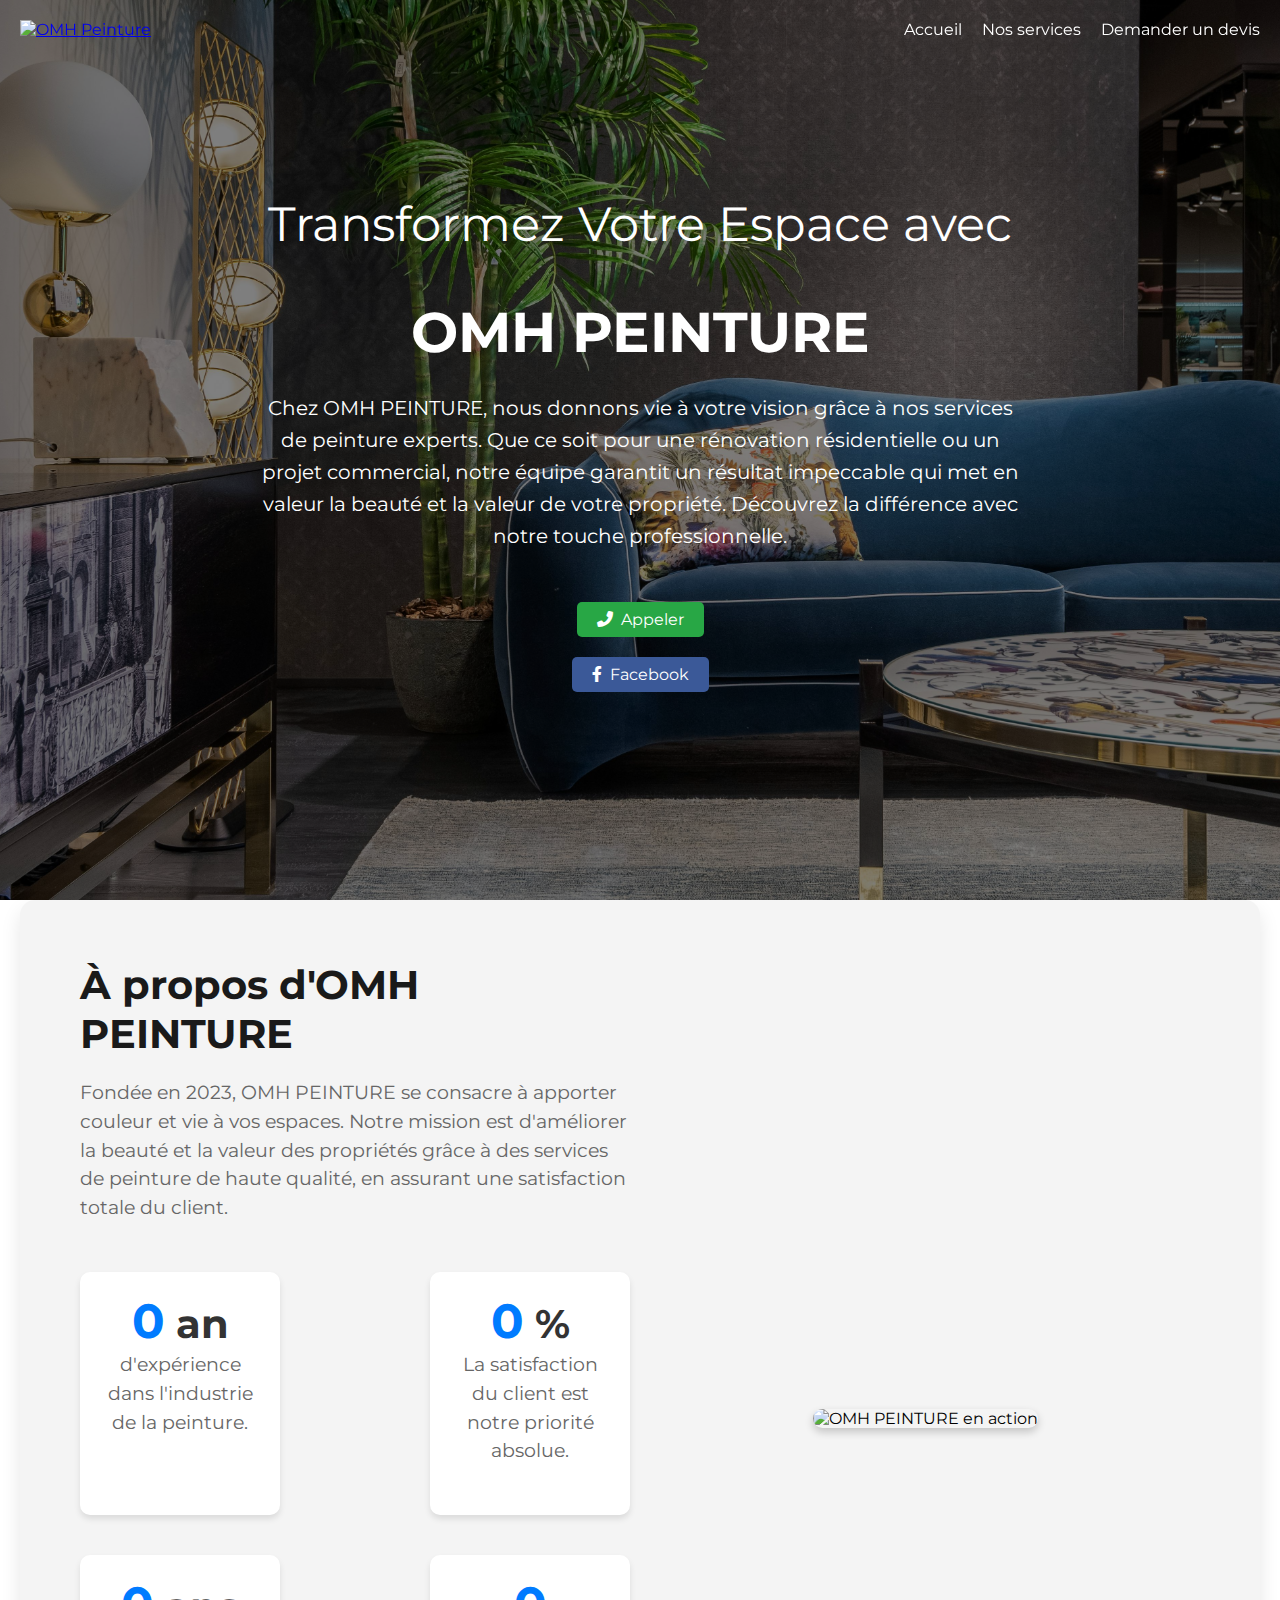
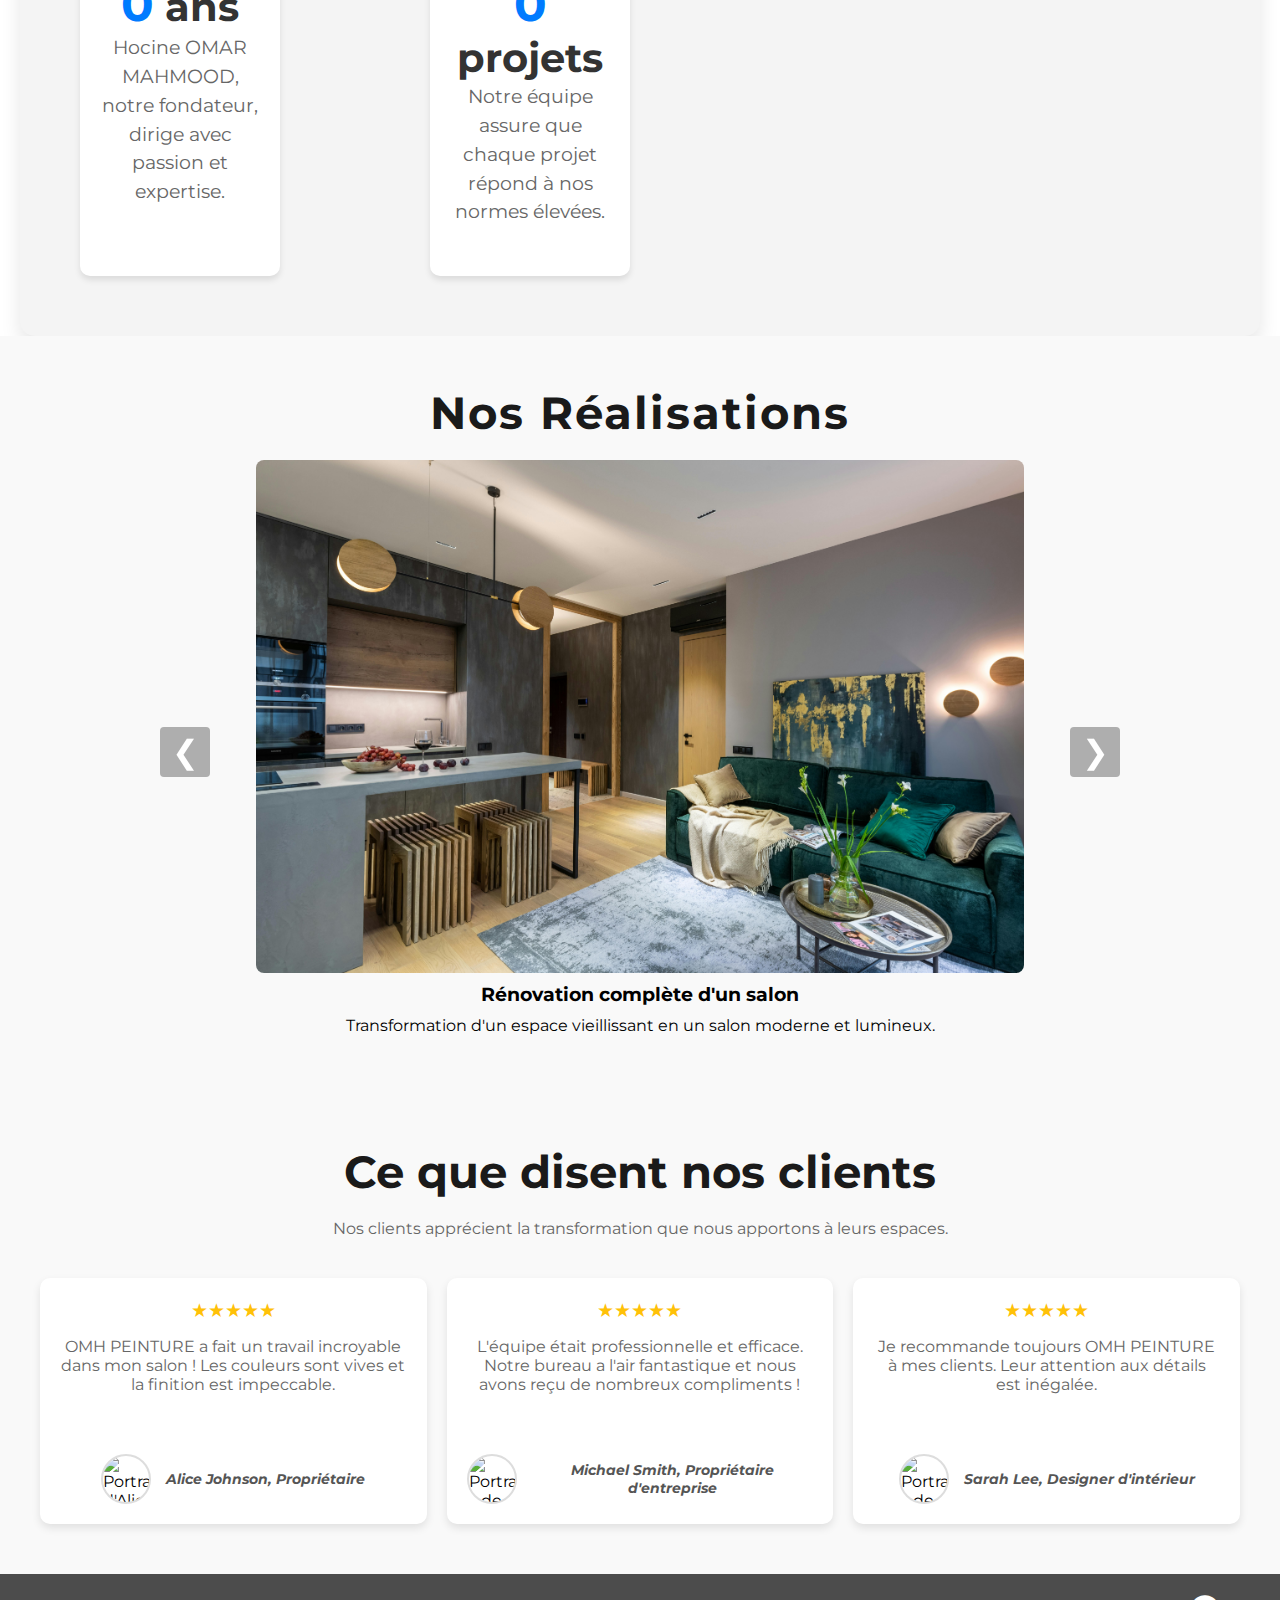
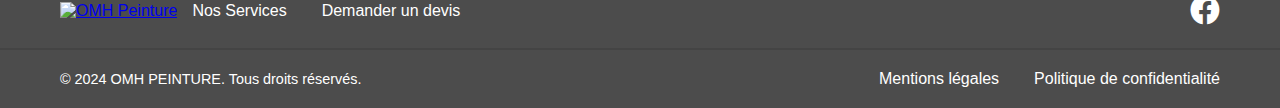
==== index.html @ d5813bab "Update index.html" ====
<!DOCTYPE html>
<html lang="fr">
<head>
    <meta charset="UTF-8">
    <meta name="viewport" content="width=device-width, initial-scale=1.0">
    <meta name="description" content="OMH Peinture - Experts en peinture intérieure et extérieure. Contactez-nous pour un devis gratuit.">
    <meta name="keywords" content="peinture, décoration, OMH Peinture, devis peinture, peinture intérieure, peinture extérieure">
    <meta name="author" content="OMH Peinture">
    <title>OMH Peinture - Accueil</title>
    <link href="https://fonts.googleapis.com/css2?family=Montserrat:wght@400;700&display=swap" rel="stylesheet">
    <link rel="stylesheet" href="style.css">
    <link rel="icon" type="image/png" href="logo VF.PNG">
    <link rel="stylesheet" href="https://cdnjs.cloudflare.com/ajax/libs/font-awesome/6.0.0-beta3/css/all.min.css">
</head>
<body class='home-page'>

    <!-- Section Header -->
    <header class="header" id="header">
        <div class="logo-container">
            <a href="index.html">
            <img src="https://10web-site.ai/400/wp-content/uploads/sites/412/2024/12/logo_Sf7UJTiC.webp" alt="OMH Peinture">
              </a>   
        </div>
        <nav>
            <ul>
                <li><a href="index.html">Accueil</a></li>
                <li><a href="services.html">Nos services</a></li>
                <li><a href="demander_devis.html">Demander un devis</a></li>
            </ul>
        </nav>
    </header>
    <!-- Section Hero -->
    <section class="hero-section">
        <div class="hero-content">
<h1 class="twbb-headline">
     <span class="twbb-headline-plain-text">Transformez Votre Espace avec</span><br>
    <span class="twbb-headline-dynamic-wrapper">
        <span class="twbb-headline-dynamic-text">OMH PEINTURE</span>
       
    </span>
     

    <p>Chez OMH PEINTURE, nous donnons vie à votre vision grâce à nos services de peinture experts. Que ce soit pour une rénovation résidentielle ou un projet commercial, notre équipe garantit un résultat impeccable qui met en valeur la beauté et la valeur de votre propriété. Découvrez la différence avec notre touche professionnelle.</p>
</h1>

        </div>
        <!-- Boutons sous le texte -->
<div class="button-container">
  <!-- Bouton appeler avec icône de téléphone -->
  <a href="tel:+330749185961" class="phone-button">
    <i class="fas fa-phone-alt"></i> Appeler
  </a>
  <!-- Bouton Facebook avec icône de Facebook -->
  <a href="https://www.facebook.com/profile.php?id=61570489666897&mibextid=wwXIfr&rdid=D9q2ks1zhqOsI61y&share_url=https%3A%2F%2Fwww.facebook.com%2Fshare%2F18Fu9QBEXQ%2F%3Fmibextid%3DwwXIfr" target="_blank" class="facebook-button">
    <i class="fab fa-facebook-f"></i> Facebook
  </a>
</div>

    </section>

<section class="about-us">
    <div class="about-content">
        <div class="text-and-stats">
            <h2>À propos d'OMH PEINTURE</h2>
            <p>
                Fondée en 2023, OMH PEINTURE se consacre à apporter couleur et vie à vos espaces.
                Notre mission est d'améliorer la beauté et la valeur des propriétés grâce à des services de peinture
                de haute qualité, en assurant une satisfaction totale du client.
            </p>

            <div class="stats-container">
                <div class="stat-item">
                    <div class="stat-number">
                        <span class="counter" data-target="1">0</span>
                        <span> an</span>
                    </div>
                    <p>d'expérience dans l'industrie de la peinture.</p>
                </div>
                <div class="stat-item">
                    <div class="stat-number">
                        <span class="counter" data-target="100">0</span>
                        <span>%</span>
                    </div>
                    <p>La satisfaction du client est notre priorité absolue.</p>
                </div>
                <div class="stat-item">
                    <div class="stat-number">
                        <span class="counter" data-target="40">0</span>
                        <span> ans</span>
                    </div>
                    <p>Hocine OMAR MAHMOOD, notre fondateur, dirige avec passion et expertise.</p>
                </div>
                <div class="stat-item">
                    <div class="stat-number">
                        <span class="counter" data-target="20">0</span>
                        <span> projets</span>
                    </div>
                    <p>Notre équipe assure que chaque projet répond à nos normes élevées.</p>
                </div>
            </div>
        </div>
        <div class="about-image">
            <img src="pexels-shkrabaanthony-5493650.jpg" alt="OMH PEINTURE en action">
        </div>
    </div>
</section>


    
 <!-- Section Realisations -->
    <section class="realisations">
        <h2>Nos Réalisations</h2>
        <div class="carousel">
            <div class="carousel-items">
                <!-- Carrousel Item 1 -->
                <div class="carousel-item">
                    <img src="pexels-heyho-6580378.jpg" alt="Rénovation d'un salon">
                    <h3>Rénovation complète d'un salon</h3>
                    <div class="details">
                        <p>Transformation d'un espace vieillissant en un salon moderne et lumineux.</p>
                    </div>
                </div>
                <!-- Carrousel Item 2 -->
                <div class="carousel-item">
                    <img src="istockphoto-1239577180-612x612.webp" alt="Peinture extérieure d'une maison">
                    <h3>Peinture extérieure d'une maison</h3>
                    <div class="details">
                        <p>Rénovation de la façade pour une meilleure esthétique et protection.</p>
                    </div>
                </div>
                <!-- Carrousel Item 3 -->
                <div class="carousel-item">
                    <img src="campaign-creators-qCi_MzVODoU-unsplash.jpg" alt="Travaux de plâtrerie dans un bureau">
                    <h3>Travaux de plâtrerie dans un bureau</h3>
                    <div class="details">
                        <p>Aménagement d'un espace de travail fonctionnel et accueillant.</p>
                    </div>
                </div>
            </div>

            <!-- Flèches de navigation -->
            <button class="prev" onclick="moveSlide(-1)">&#10094;</button>
            <button class="next" onclick="moveSlide(1)">&#10095;</button>
        </div>
    </section>

    
         <!-- Testimonials Section -->
<section id="testimonials" class="testimonials">
    <h2>Ce que disent nos clients</h2>
    <p>Nos clients apprécient la transformation que nous apportons à leurs espaces.</p>
    <div class="testimonial-carousel">
        <!-- Premier témoignage -->
        <div class="testimonial-item">
            <div class="rating" aria-label="5 étoiles">
                &#9733;&#9733;&#9733;&#9733;&#9733;
            </div>
            <p>OMH PEINTURE a fait un travail incroyable dans mon salon ! Les couleurs sont vives et la finition est impeccable.</p>
            <div class="testimonial-footer">
                <img src="https://10web-site.ai/400/wp-content/uploads/sites/412/2024/12/thumbnail_female_v9dNf6vf.webp" alt="Portrait d'Alice Johnson">
                <cite>Alice Johnson, Propriétaire</cite>
            </div>
        </div>

        <!-- Deuxième témoignage -->
        <div class="testimonial-item">
            <div class="rating" aria-label="5 étoiles">
                &#9733;&#9733;&#9733;&#9733;&#9733;
            </div>
            <p>L'équipe était professionnelle et efficace. Notre bureau a l'air fantastique et nous avons reçu de nombreux compliments !</p>
            <div class="testimonial-footer">
                <img src="https://10web-site.ai/400/wp-content/uploads/sites/412/2024/12/thumbnail_male_yQ2L73v6.webp" alt="Portrait de Michael Smith">
                <cite>Michael Smith, Propriétaire d'entreprise</cite>
            </div>
        </div>

        <!-- Troisième témoignage -->
        <div class="testimonial-item">
            <div class="rating" aria-label="5 étoiles">
                &#9733;&#9733;&#9733;&#9733;&#9733;
            </div>
            <p>Je recommande toujours OMH PEINTURE à mes clients. Leur attention aux détails est inégalée.</p>
            <div class="testimonial-footer">
                <img src="https://images.pexels.com/photos/29837031/pexels-photo-29837031/free-photo-of-femme-souriante-portant-un-manteau-confortable-a-l-exterieur.jpeg?auto=compress&cs=tinysrgb&w=1260&h=750&dpr=1" alt="Portrait de Sarah Lee">
                <cite>Sarah Lee, Designer d'intérieur</cite>
            </div>
        </div>

        <!-- Ajoutez d'autres témoignages ici si nécessaire -->
    </div>
</section>
<footer>
  <div class="footer-content">
    <div class="footer-left">
                <div class="logo-containerfooter">
            <a href="index.html">
            <img src="https://10web-site.ai/400/wp-content/uploads/sites/412/2024/12/logo_Sf7UJTiC.webp" alt="OMH Peinture">
              </a>   
        </div>
     <nav>
        <ul>
          <li><a href="services.html">Nos Services</a></li>
          <li><a href="demander_devis.html">Demander un devis</a></li>
        </ul>
      </nav>
    </div>
    <div class="footer-right">
      <div class="social-icons">
        <a href="https://www.facebook.com/profile.php?id=61570489666897&mibextid=wwXIfr&rdid=D9q2ks1zhqOsI61y&share_url=https%3A%2F%2Fwww.facebook.com%2Fshare%2F18Fu9QBEXQ%2F%3Fmibextid%3DwwXIfr" target="_blank">
          <i class="fab fa-facebook"></i>
        </a>
      </div>
    </div>
  </div>
  <hr>
  <div class="footer-bottom">
    <p>© 2024 OMH PEINTURE. Tous droits réservés.</p>
    <nav>
      <ul>
        <li><a href="#">Mentions légales</a></li>
        <li><a href="#">Politique de confidentialité</a></li>
      </ul>
    </nav>
  </div>
</footer>
 <script src="script.js"></script>
</body>
</html>
---- style.css ----
* {
    margin: 0;
    padding: 0;
    box-sizing: border-box;
}


body {
    font-family: 'Montserrat', sans-serif;
    background-color: #ffffff; /* ou une autre couleur si vous en avez besoin */
    height: 100%; /* Ajoutez cette règle pour éviter tout fond manquant */
}
/* Style spécifique pour le header de la page de contact */
.demander-devis header {
    position: fixed;
    top: 0;
    left: 0;
    right: 0;
    display: flex;
    justify-content: space-between;
    align-items: center;
    padding: 20px;
    z-index: 10;
    width: 100%;
    color: white;
    transition: background-color 0.3s ease; /* Transition pour le changement de fond */
    background-color: #808080 ;
}
.home-page header {
    position: fixed;
    top: 0;
    left: 0;
    right: 0;
    display: flex;
    justify-content: space-between;
    align-items: center;
    padding: 20px;
    z-index: 10;
    width: 100%;
    color: white;
    transition: background-color 0.3s ease; /* Transition pour le changement de fond */
    background-color: transparent ; /* Initialement transparent */
}
/* Lorsque l'utilisateur défile légèrement */
.header.scrolled {
    background-color: rgba(0, 0, 0, 0.7);
}
.logo-container img {
    max-height: 60px;
     transition: opacity 0.3s ease;
}
.logo-container img:hover {
    opacity: 0.8;
}
.logo-container a {
    display: inline-block;
    cursor: pointer;
}
nav ul {
    list-style-type: none;
    display: flex;
    gap: 20px;
}

nav ul li a {
    text-decoration: none;
    color: white;
    font-size: 1rem;
    transition: color 0.3s ease;
}

nav ul li a:hover {
    color: #007bff;
}


.hero-section {
    height: 100vh; /* Prend toute la hauteur de la fenêtre */
    background-image: url('pexels-heyho-6969824.jpg');
    background-position: center;
    background-size: cover;
    display: flex;
    justify-content: center;
    align-items: center;
    color: white;
    position: relative;
     z-index: 0; /* Permet à l'image de se situer derrière le header */
        flex-direction: column; /* Aligner les éléments de la section en colonne */
    text-align: center; /* Centrer le texte dans la section */
}

.hero-content {
    text-align: center;
    z-index: 1; /* Le contenu du texte est au-dessus de l'image */
    max-width: 800px;
    margin: 0 auto;
    padding: 0 20px;
    
}

.hero-section::before {
    content: '';
    position: absolute;
    top: 0;
    left: 0;
    width: 100%;
    height: 100%;
    background: rgba(0, 0, 0, 0.5); /* Légère superposition sombre pour améliorer la lisibilité */
    z-index: 0;
}

.hero-section h1 {
    font-size: 4rem;
    margin-bottom: 20px;
    font-weight: bold; /* ou 700 pour un gras plus prononcé */
}

.hero-section p {
    font-size: 1.25rem;
    line-height: 1.6;
    margin-top: 20px;
    font-weight: normal; /* ou 700 pour un gras plus prononcé */
}
.twbb-headline {
    display: inline-block;
    position: relative;
    font-weight: 700;
    text-align: center;
    line-height: 0.7; /* Ajuste l'espacement entre les lignes */
    font-size: 4.5rem; /* Taille globale de la police */
    color: #fff; /* Assurez-vous que la couleur est bien visible sur l'image de fond */
}
.twbb-headline-plain-text {
    display: block;
     font-size: 3rem; /* Ajuste selon le design */
        font-weight: normal; 
    margin-bottom: 10px; /* Espacement si nécessaire */
}
.twbb-headline-highlight {
    display: inline-block;
    position: relative;
    font-weight: 700;
}
.twbb-headline-highlight::after {
    content: '';
    position: absolute;
    bottom: 0;
    left: 0;
    width: 100%;
    height: 5px;
    background: url('zigzag.png') repeat-x; /* Image ou motif pour le zigzag */
    background-size: contain;
}
.twbb-headline-dynamic-wrapper {
    display: block;
    position: relative;
    margin-top: 10px; /* Espacement entre les parties statiques et dynamiques */
}
.twbb-headline-dynamic-wrapper p {
    max-width: 600px; /* Ajustez selon vos préférences */
    margin: 20px auto;
    text-align: center;
    font-size: 1rem;

}
.twbb-headline-dynamic-text {
    display: inline-block;
    font-size: 3.5rem; /* Ajuste selon le design */
  margin-bottom: 20px;
    font-weight: 700;
    text-transform: uppercase;
}

/* Container pour les boutons */
.button-container {
  margin-top: 30px; /* Espace au-dessus des boutons */
  display: flex; /* Utilisation de flexbox pour l'alignement horizontal */
  justify-content: center; /* Centrer les boutons horizontalement */
  gap: 20px; /* Espacement entre les boutons */
flex-direction: column; /* Aligner les boutons en colonne */
      align-items: center; /* Centrer les boutons verticalement */
    
}

/* Style pour le bouton d'appel / rappel */
.phone-button {
    background-color: #28a745; /* Couleur verte */
    color: white;
    padding: 8px 20px;
    font-size: 16px;
    border-radius: 5px;
    text-decoration: none;
    display: flex;
    align-items: center;
    justify-content: center;
    transition: background-color 0.3s ease;
    z-index: 1; /* Le contenu du texte est au-dessus de l'image */
}

.phone-button i {
    margin-right: 8px;
}

.phone-button:hover {
    background-color: #218838; /* Couleur du bouton au survol */
}
/* Style pour le bouton Facebook */
.facebook-button {
    background-color: #3b5998; /* Couleur de fond de Facebook */
    color: white;
    padding: 8px 20px;
    font-size: 16px;
    border-radius: 5px;
    text-decoration: none;
    display: flex;
    align-items: center;
    justify-content: center;
    transition: background-color 0.3s ease;
    z-index: 1; /* Le contenu du texte est au-dessus de l'image */
}

.facebook-button i {
    margin-right: 8px;
}

.facebook-button:hover {
    background-color: #2d4373; /* Couleur du bouton Facebook au survol */
}

.about-us {
    display: flex;
    flex-direction: row;
    justify-content: space-between;
    align-items: center; /* Aligne les éléments verticalement */
    padding: 40px;
    background-color: #f4f4f4;
    border-radius: 15px; /* Bords arrondis */
    box-shadow: 0 10px 20px rgba(0, 0, 0, 0.1); /* Ombre subtile */
    margin: 0 20px; /* Marges automatiques */
    flex-wrap: wrap; /* Permet de passer les éléments en dessous sur petits écrans */

}

.about-content {
    flex: 1;
    padding-right: 50px;
    text-align: left; /* Texte aligné à gauche */
    display: flex;
    align-items: center; /* Aligne verticalement */
    justify-content: space-between; /* Espace entre les colonnes */
    gap: 20px; /* Espace entre les deux colonnes */
    padding: 20px;
}
.text-and-stats {
    flex: 1; /* Prend tout l'espace disponible à gauche */
}
.about-content h2 {
    font-size: 2.5rem;
    color:#1a1a1a;
    font-weight: 700; /* Font plus gras */
    margin-bottom: 20px;
}

.about-content p {
    font-size: 1.2rem;
    color: #666;
    line-height: 1.5;
    margin-bottom: 30px;
    
}

.stats-container {
    display: flex;
    gap: 20px;
    flex-wrap: wrap;
    justify-content: space-between;
    margin-top: 20px;
}

.stat-item {
    background-color: #fff;
    border-radius: 10px;
    padding: 20px;
    width: 200px;
    text-align: center;
    box-shadow: 0 4px 6px rgba(0, 0, 0, 0.1);
     transition: transform 0.3s, box-shadow 0.3s ease; /* Ajout d'une transition */
    margin-top: 20px; /* Espacement entre les éléments */
}

.stat-item:hover {
    transform: translateY(-5px);
    box-shadow: 0 8px 16px rgba(0, 0, 0, 0.2);
}

.stat-number {
    font-size: 2.5rem;
    color: #333;
    font-weight: bold;
}

.about-image {
    flex: 1;
    height: 100%; /* L'image prendra toute la hauteur du parent */
     text-align: center; /* Centre l'image horizontalement */
}

.about-image img {
max-width: 90%; /* S'adapte à la largeur disponible */
    height: auto; /* Conserve les proportions de l'image */
    border-radius: 10px; /* Coins arrondis (optionnel) */
    box-shadow: 0 4px 8px rgba(0, 0, 0, 0.2); /* Ombre légère (optionnel) */
    margin: auto;
}
.about-content, .stat-item, .about-image img {
    transition: all 0.3s ease; /* Transition fluide sur tous les changements */
}

.counter {
    display: inline-block;
    font-size: 3rem;
    font-weight: bold;
    color: #007bff; /* Couleur du compteur */
}



/* Media Queries pour Responsivité */
@media (max-width: 768px) {
    .about-us {
        flex-direction: column; /* Sur petit écran, les éléments passent en colonne */
        padding: 20px;
    }

    .about-content {
        padding-right: 0;
    }

    .stats-container {
        justify-content: center; /* Centrer les statistiques sur les petits écrans */
    }

    .stat-item {
        width: 150px; /* Taille plus petite pour les statistiques sur petit écran */
    }
}

@media (max-width: 480px) {
    .about-content h2 {
        font-size: 2rem; /* Taille de texte plus petite pour mobile */
    }

    .about-content p {
        font-size: 1rem; /* Taille de texte plus petite pour mobile */
    }
}
.realisations h2 {
    font-size: 2.8rem;
    color:#1a1a1a;
    font-weight: 700; /* Font plus gras */
    margin-bottom: 20px;
    text-align: center;
    xt-transform: uppercase; /* Mettre en majuscules pour donner un style plus professionnel */
    letter-spacing: 2px; /* Espacement des lettres pour plus de lisibilité */
    }
    
    
/* Styles pour la section Réalisations */
        .carousel {
            position: relative;
            width: 100%;
            max-width: 1000px;
            margin: 0 auto;
            overflow: hidden; /* Cache les éléments hors de la vue */
             border-radius: 10px; /* Ajoute un léger arrondi pour une finition plus soignée */
        }
.carousel-section {
    background-color: #f4f4f4; /* Fond léger pour la section */
    padding: 50px 0; /* Espace autour du carrousel */
        display: flex;
    justify-content: center;
}


        .carousel-items {
            display: flex;
            transition: transform 1s ease; /* Transition fluide pour le défilement */
            margin: 0 20px; /* Ajoute une marge sur les côtés du carrousel */
        }

        .carousel-item {
            flex: 0 0 100%;
            display: flex;
            flex-direction: column;
            align-items: center;
            justify-content: center;
            position: relative;
        }

        .carousel-item img {
            width: 80%;
            height: auto;
            object-fit: cover;
            border-radius: 8px; /* Arrondi léger sur les bords des images */
        }

         .details {
            text-align: center;
            padding: 10px;
        }

        .carousel-item h3 {
            margin-top: 10px;
        }

        /* Flèches de navigation */
        .prev, .next {
            position: absolute;
            top: 50%;
            transform: translateY(-50%);
            background-color: rgba(0, 0, 0, 0.3);
            color: white;
            font-size: 2rem;
            border: none;
            padding: 10px;
            z-index: 10;
            width: 50px;  /* Largeur fixe */
    height: 50px; /* Hauteur fixe */
    display: flex;
    align-items: center;
    justify-content: center;
        }

        .prev {
            left: 20px;
        }

        .next {
            right: 20px;
        }

        /* Effet au survol des flèches */
        .prev:hover, .next:hover {
            background-color: rgba(0, 0, 0, 0.8);
        }
/* Responsive Design */
@media (max-width: 768px) {
    /* Rendre les images plus petites sur mobile */
    .carousel-item img {
        width: 90%;
    }

    .carousel-item h3 {
        font-size: 1.2rem; /* Réduire la taille des titres pour les petits écrans */
    }

    .details {
        width: 90%; /* Adapter la largeur des détails */
    }
}

@media (max-width: 480px) {
    .realisations h2 {
        font-size: 2rem; /* Réduire la taille du titre sur les très petits écrans */
    }

    .carousel {
        max-width: 100%; /* Utiliser toute la largeur de l'écran sur mobile */
    }

    .prev, .next {
        font-size: 1.5rem; /* Réduire la taille des flèches */
    }
}


.testimonials {
    padding: 50px 20px;
    background-color: #f9f9f9;
    text-align: center;
}

.testimonials h2 {
    font-size: 2.8rem;
    color:#1a1a1a;
    font-weight: 700; /* Font plus gras */
    margin-bottom: 20px;
}

.testimonials p {
    font-size: 1rem;
    color: #666;
    margin-bottom: 40px;
    max-width: 700px;
    margin-left: auto;
    margin-right: auto;
}

.testimonial-carousel {
    display: grid;
    grid-template-columns: repeat(auto-fit, minmax(300px, 1fr));
    gap: 20px;
    margin-top: 20px;
     max-width: 1200px; /* Limite la largeur sur les grands écrans */
    margin-left: auto;
    margin-right: auto;
}

.testimonial-item {
    background-color: #fff;
    border-radius: 10px;
    padding: 20px;
    box-shadow: 0 4px 8px rgba(0, 0, 0, 0.1);
    transition: transform 0.3s ease, box-shadow 0.3s ease;
    display: flex;
    flex-direction: column;
    justify-content: space-between;
}

.testimonial-item:hover {
    transform: translateY(-10px);
    box-shadow: 0 8px 16px rgba(0, 0, 0, 0.2);
}

.rating {
    color: #FFC107; /* Couleur des étoiles */
    font-size: 1.2rem;
    margin-bottom: 15px;
}

.testimonial-footer {
    display: flex;
    align-items: center;
    justify-content: center;
    margin-top: 20px;
}

.testimonial-footer img {
    width: 50px;
    height: 50px;
    border-radius: 50%;
    margin-right: 15px;
    border: 2px solid #ddd;
}

.testimonial-footer cite {
    font-size: 0.9rem;
    font-weight: bold;
    color: #555;
}

/* Footer principal */
footer {
  background-color: rgba(0, 0, 0, 0.7);
  color: white;
  padding: 20px 0;
  font-family: Arial, sans-serif;
}

/* Contenu principal du footer */
.footer-content {
  display: flex;
  justify-content: space-between;
  align-items: center;
  max-width: 1200px;
  margin: 0 auto;
  padding: 0 20px;
}

/* Partie gauche : Logo et liens */
.footer-left {
  display: flex;
  align-items: center;
}

.logo-containerfooter img {
    max-height: 60px;
     transition: opacity 0.3s ease;
}
.logo-containerfooter img:hover {
    opacity: 0.8;
}
.logo-container a {
    display: inline-block;
    cursor: pointer;
}

.footer-left a {
    display: inline-block;
    cursor: pointer;
}

.footer-left nav ul {
  display: flex;
  list-style: none;
  margin: 0;
  padding: 0;
}

.footer-left nav ul li {
  margin-left: 15px; /* Espace entre les liens */
}

.footer-left nav ul li a {
  color: white;
  text-decoration: none;
  font-size: 1rem;
}

.footer-left nav ul li a:hover {
  text-decoration: underline;
}

/* Partie droite : Icône Facebook */
.footer-right {
  display: flex;
  align-items: center;
}

.footer-right a {
  color: white;
  font-size: 30px; /* Taille agrandie pour Facebook */
  text-decoration: none;
}

.footer-right a:hover {
  color: #4267B2; /* Couleur bleue de Facebook au survol */
}

/* Ligne de séparation */
hr {
  border: 1px solid #444;
  margin: 20px 0;
}

/* Bas de page */
.footer-bottom {
  display: flex;
  justify-content: space-between;
  align-items: center;
  max-width: 1200px;
  margin: 0 auto;
  padding: 0 20px;
  font-size: 0.9rem;
}

.footer-bottom nav ul {
  display: flex;
  list-style: none;
  margin: 0;
  padding: 0;
}

.footer-bottom nav ul li {
  margin-left: 15px;
}

.footer-bottom nav ul li a {
  color: white;
  text-decoration: none;
}

.footer-bottom nav ul li a:hover {
  text-decoration: underline;
}

/* Section Formulaire */
section {
    padding: 50px 20px;  /* Ajoutez un padding pour l'espacement */
    background-color: #f9f9f9; /* Couleur de fond légère pour différencier la section */
}

form {
    width: 50%;
    margin: 0 auto;
    padding: 20px;
    background-color: #fff;
    border-radius: 8px;
    box-shadow: 0 0 10px rgba(0, 0, 0, 0.1);
}

label {
    display: block;
    margin: 10px 0 5px;
}

input, textarea, select {
    width: 100%;
    padding: 10px;
    margin-bottom: 10px;
    border: 1px solid #ddd;
    border-radius: 4px;
}

button {
    background-color: #4CAF50;
    color: white;
    padding: 10px 20px;
    border: none;
    border-radius: 4px;
    cursor: pointer;
}

button:hover {
    background-color: #45a049;
}
/* Section du formulaire de devis */
.devis-form-container {
    max-width: 800px;
    margin: 50px auto;
    padding: 20px;
    background-color: #f9f9f9;
    border-radius: 10px;
    box-shadow: 0 4px 8px rgba(0, 0, 0, 0.1);
    text-align: center;
    font-family: 'Montserrat', sans-serif;
    margin-top: 80px;
}

.devis-form-container h1 {
    font-size: 2rem;
    color: #333;
    margin-bottom: 10px;
}

.devis-form-container p {
    font-size: 1rem;
    color: #666;
    margin-bottom: 30px;
}

.devis-form {
    display: flex;
    flex-direction: column;
    gap: 20px;
}

.form-group {
    text-align: left;
}

.form-group label {
    font-weight: 700;
    display: block;
    margin-bottom: 5px;
    color: #333;
}

.form-group input,
.form-group select,
.form-group textarea {
    width: 100%;
    padding: 10px;
    border: 1px solid #ccc;
    border-radius: 5px;
    font-size: 1rem;
    font-family: 'Montserrat', sans-serif;
    background-color: #fff;
}

.form-group input:focus,
.form-group select:focus,
.form-group textarea:focus {
    border-color: #333;
    outline: none;
}

.submit-btn {
    padding: 12px 20px;
    font-size: 1rem;
    font-weight: 700;
    color: #fff;
    background-color: #333;
    border: none;
    border-radius: 5px;
    cursor: pointer;
    transition: background-color 0.3s ease;
}

.submit-btn:hover {
    background-color: #555;
}
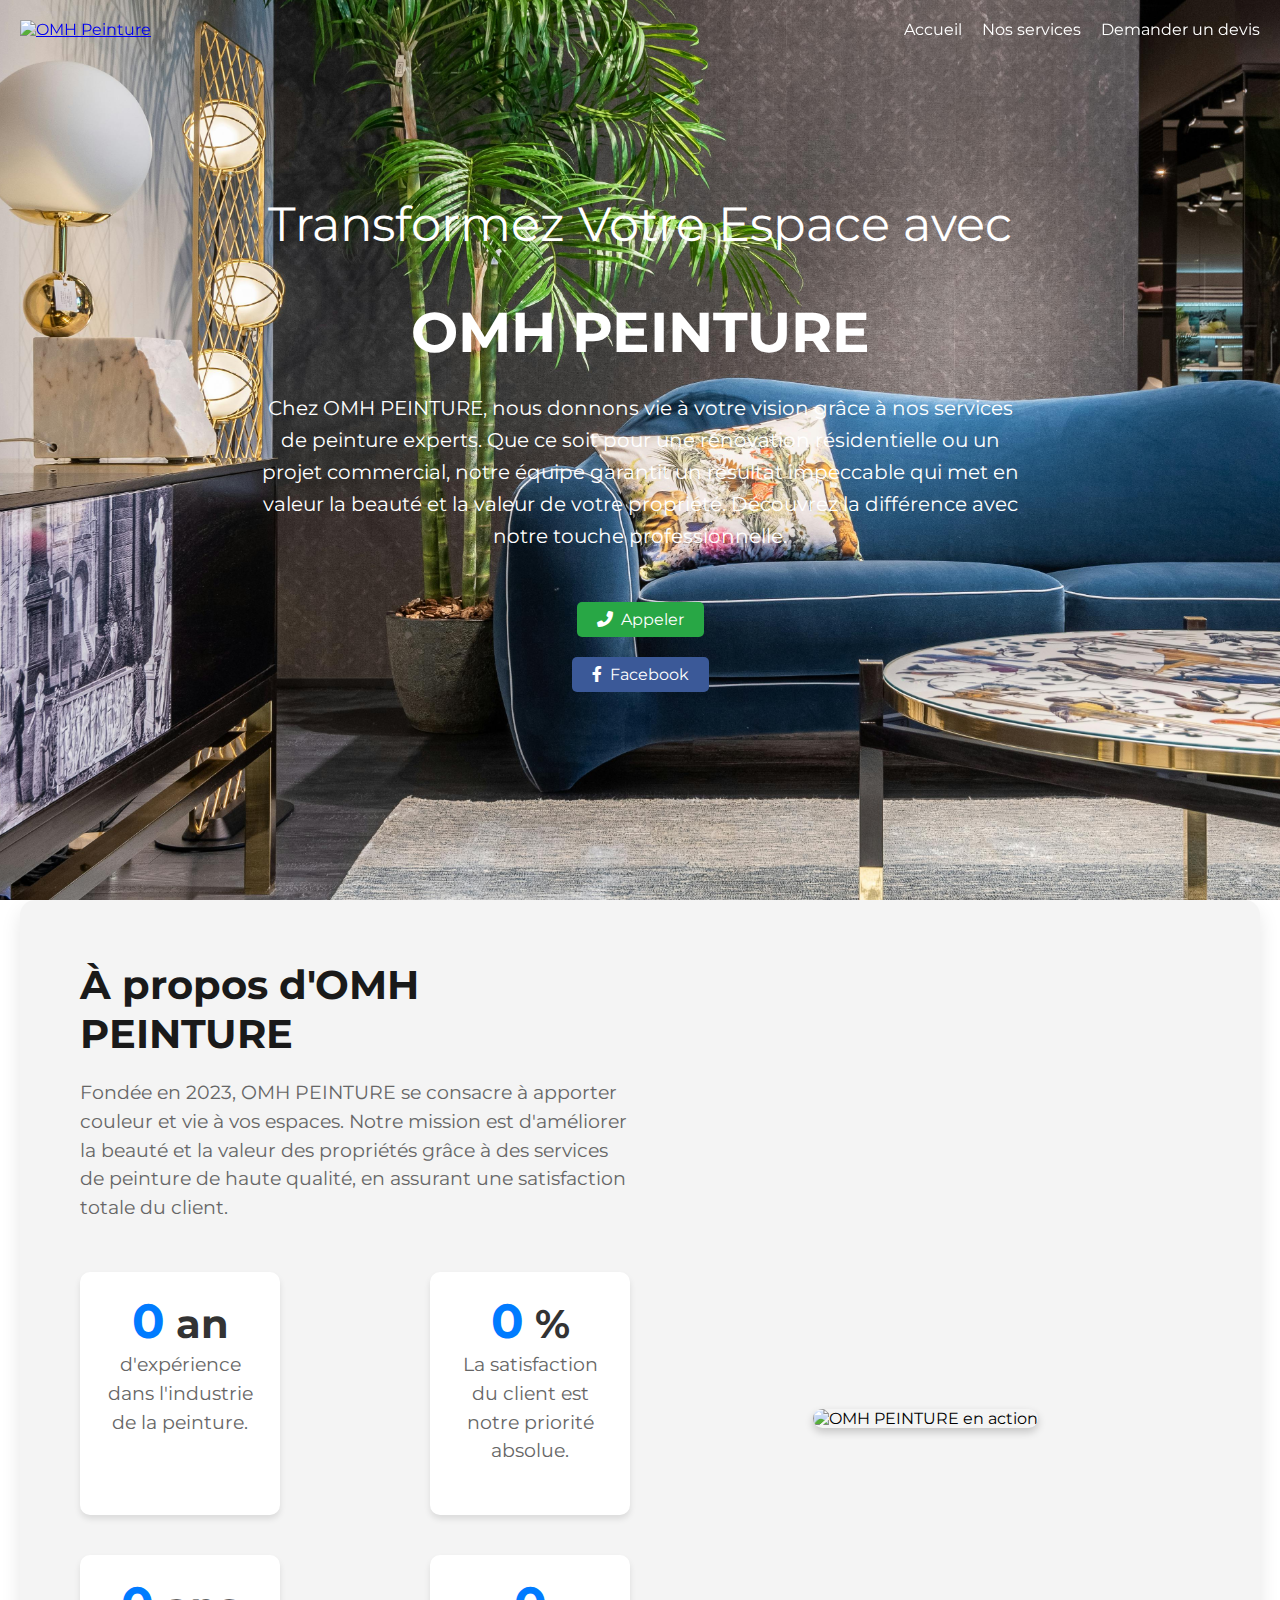
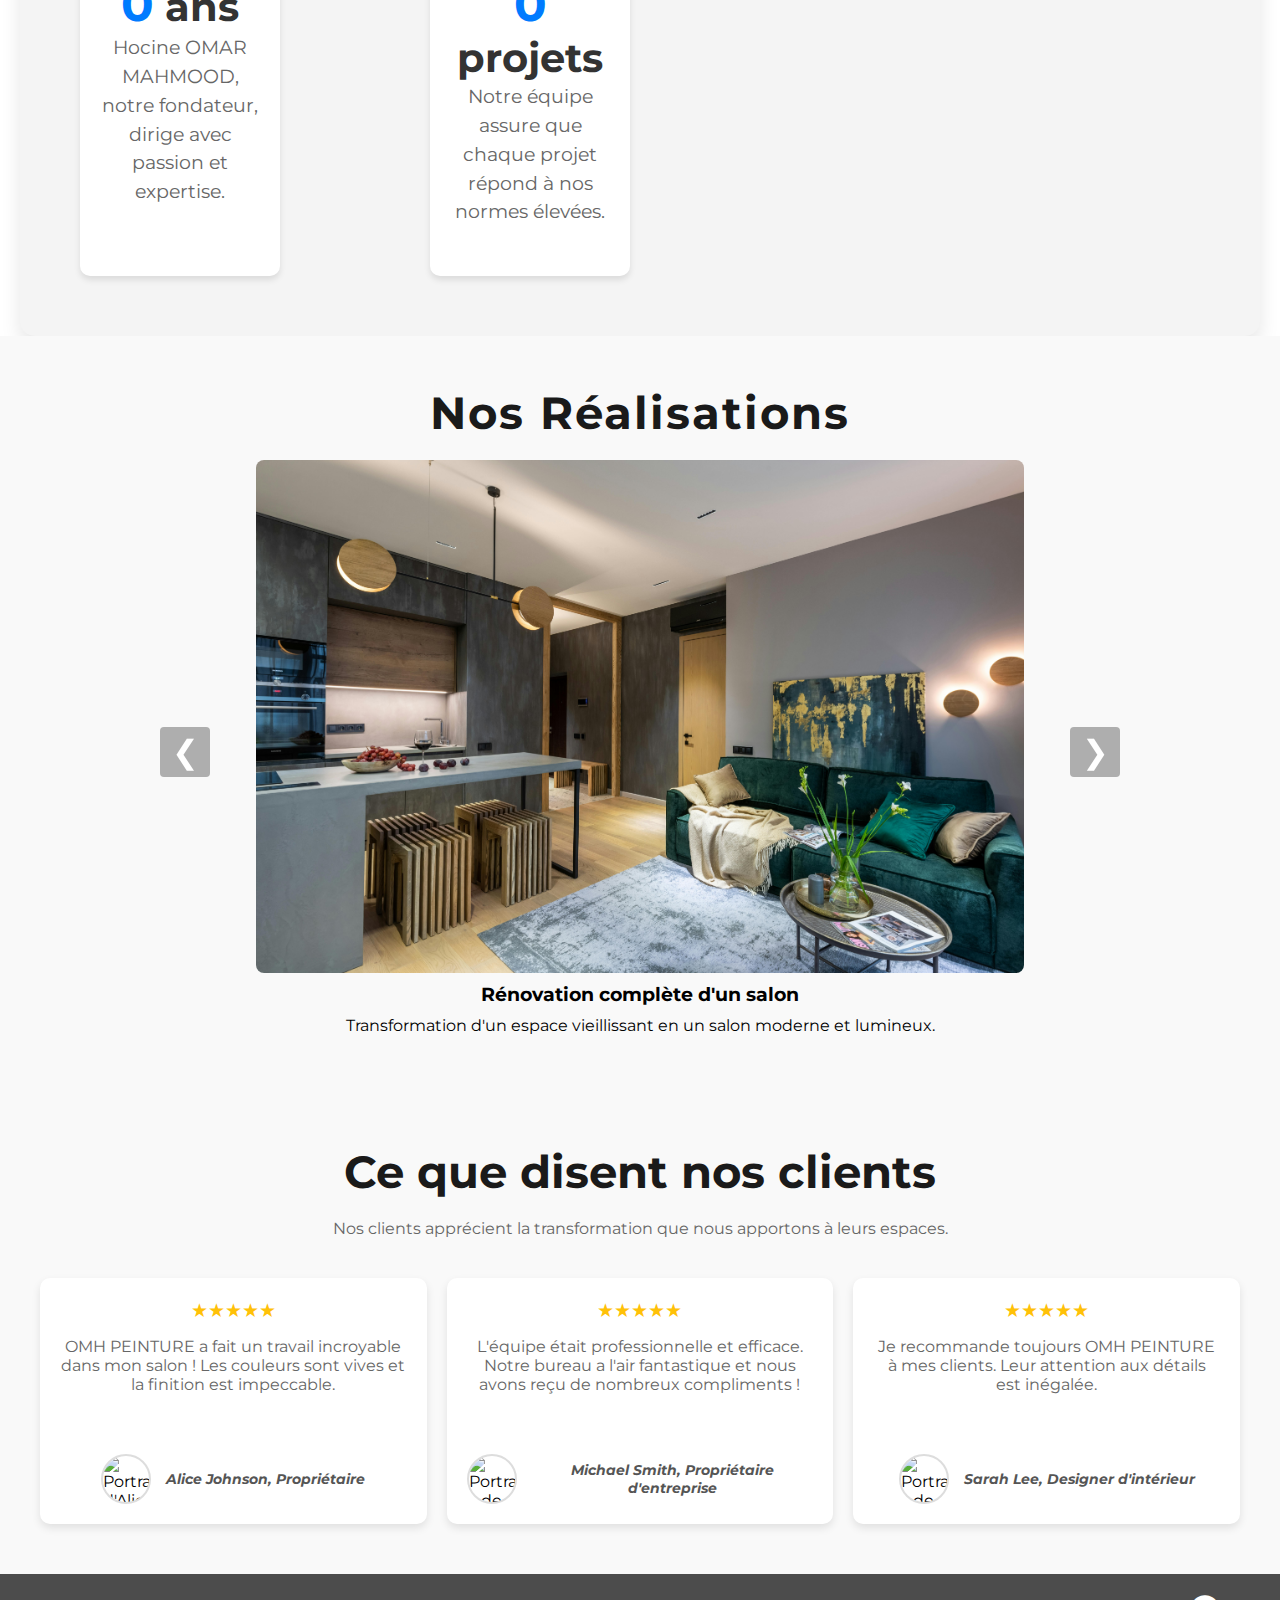
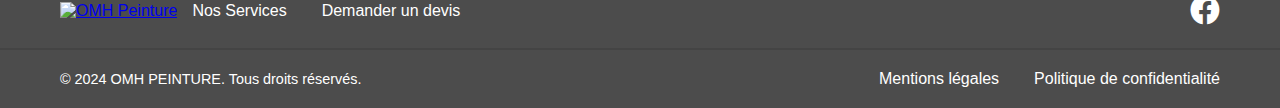
==== commit ffe3dee1: "Update index.html" ====
--- a/index.html
+++ b/index.html
@@ -36,6 +36,7 @@
      <span class="twbb-headline-plain-text">Transformez Votre Espace avec</span><br>
     <span class="twbb-headline-dynamic-wrapper">
         <span class="twbb-headline-dynamic-text">OMH PEINTURE</span>
+        <div class="zigzag-line"></div>
        
     </span>
      
--- a/style.css
+++ b/style.css
@@ -24,7 +24,7 @@
     width: 100%;
     color: white;
     transition: background-color 0.3s ease; /* Transition pour le changement de fond */
-    background-color: #808080 ;
+    background-color: rgba(0, 0, 0, 0.7) ;
 }
 .home-page header {
     position: fixed;
@@ -41,6 +41,22 @@
     transition: background-color 0.3s ease; /* Transition pour le changement de fond */
     background-color: transparent ; /* Initialement transparent */
 }
+.services header {
+    position: fixed;
+    top: 0;
+    left: 0;
+    right: 0;
+    display: flex;
+    justify-content: space-between;
+    align-items: center;
+    padding: 20px;
+    z-index: 10;
+    width: 100%;
+    color: white;
+    transition: background-color 0.3s ease; /* Transition pour le changement de fond */
+    background-color: transparent ; /* Initialement transparent */
+}
+
 /* Lorsque l'utilisateur défile légèrement */
 .header.scrolled {
     background-color: rgba(0, 0, 0, 0.7);
@@ -51,6 +67,7 @@
 }
 .logo-container img:hover {
     opacity: 0.8;
+    transform: scale(1.05); /* Léger zoom au survol */
 }
 .logo-container a {
     display: inline-block;
@@ -74,7 +91,7 @@
 }
 
 
-.hero-section {
+.home-page .hero-section {
     height: 100vh; /* Prend toute la hauteur de la fenêtre */
     background-image: url('pexels-heyho-6969824.jpg');
     background-position: center;
@@ -88,6 +105,46 @@
         flex-direction: column; /* Aligner les éléments de la section en colonne */
     text-align: center; /* Centrer le texte dans la section */
 }
+.services .hero-section {
+    height: 100vh; /* Prend toute la hauteur de la fenêtre */
+    background-image: url('pexels-heyho-6538903.jpg');
+    background-position: center;
+    background-size: cover;
+    display: flex;
+    justify-content: center;
+    align-items: center;
+    color: white;
+    position: relative;
+     z-index: 0; /* Permet à l'image de se situer derrière le header */
+        flex-direction: column; /* Aligner les éléments de la section en colonne */
+    text-align: center; /* Centrer le texte dans la section */
+}
+
+/* Conteneur de l'image avec zoom */
+.services .hero-image {
+    position: relative;
+    height: 100vh;
+    overflow: hidden; /* Pour éviter que l'image agrandie dépasse */
+    z-index: 0; /* Veillez à ce que l'image soit bien en fond */
+}
+/* Effet de zoom lorsque l'on survole l'image */
+.services .hero-image::before {
+    content: '';
+    position: absolute;
+    top: 0;
+    left: 0;
+    width: 100%;
+    height: 100%;
+    background-image: url('pexels-heyho-6969824.jpg'); /* Image à zoomer */
+    background-size: cover;
+    background-position: center;
+    z-index: -1; /* L'image reste derrière tout le contenu */
+    transition: transform 5s ease; /* Transition fluide */
+}
+.hero-image.zoom-effect::before {
+    transform: scale(1.1);
+}
+
 
 .hero-content {
     text-align: center;
@@ -97,18 +154,6 @@
     padding: 0 20px;
     
 }
-
-.hero-section::before {
-    content: '';
-    position: absolute;
-    top: 0;
-    left: 0;
-    width: 100%;
-    height: 100%;
-    background: rgba(0, 0, 0, 0.5); /* Légère superposition sombre pour améliorer la lisibilité */
-    z-index: 0;
-}
-
 .hero-section h1 {
     font-size: 4rem;
     margin-bottom: 20px;
@@ -677,6 +722,7 @@
     background-color: #fff;
     border-radius: 8px;
     box-shadow: 0 0 10px rgba(0, 0, 0, 0.1);
+    margin-top: 100px;
 }
 
 label {
@@ -714,7 +760,7 @@
     box-shadow: 0 4px 8px rgba(0, 0, 0, 0.1);
     text-align: center;
     font-family: 'Montserrat', sans-serif;
-    margin-top: 80px;
+    margin-top: 200px;
 }
 
 .devis-form-container h1 {
@@ -780,5 +826,111 @@
 .submit-btn:hover {
     background-color: #555;
 }
-
-
+.services-intro {
+  display: flex;
+  justify-content: space-between;
+  gap: 30px;
+  padding: 50px 20px;
+  background-color: #f8f8f8;
+}
+
+.service-type {
+  flex: 1;
+  background-color: #ffffff;
+  padding: 30px;
+  border-radius: 8px;
+  box-shadow: 0 4px 6px rgba(0, 0, 0, 0.1);
+  text-align: center;
+}
+
+.service-type h2 {
+  color: #333;
+  margin-bottom: 15px;
+  font-size: 1.8rem;
+}
+
+.service-type p {
+  color: #666;
+  margin-bottom: 20px;
+}
+
+.btn {
+  display: inline-block;
+  padding: 10px 20px;
+  background-color: #007bff;
+  color: #ffffff;
+  text-decoration: none;
+  border-radius: 5px;
+  transition: background-color 0.3s ease;
+}
+
+.btn:hover {
+  background-color: #0056b3;
+}
+
+.service-details {
+  padding: 50px 20px;
+  background-color: #ffffff;
+}
+
+.service-details h2 {
+  color: #333;
+  margin-bottom: 20px;
+  font-size: 2rem;
+}
+
+.service-details p {
+  color: #666;
+  margin-bottom: 20px;
+  max-width: 800px;
+}
+
+.service-details ul {
+  list-style-type: none;
+  padding: 0;
+}
+
+.service-details li {
+  margin-bottom: 10px;
+  padding-left: 20px;
+  position: relative;
+}
+
+.service-details li::before {
+  content: '•';
+  position: absolute;
+  left: 0;
+  color: #007bff;
+}
+
+.service-details strong {
+  color: #333;
+}
+
+@media (max-width: 768px) {
+  .services-intro {
+    flex-direction: column;
+  }
+}
+.service-type {
+  display: flex;
+  flex-direction: column;
+  align-items: center;
+  text-align: center;
+}
+
+.service-image {
+  max-width: 100%;
+  height: auto;
+  margin-bottom: 15px;
+  border-radius: 8px;
+  box-shadow: 0 4px 8px rgba(0, 0, 0, 0.1);
+}
+
+.btn {
+  margin-top: 10px;
+}
+
+
+
+
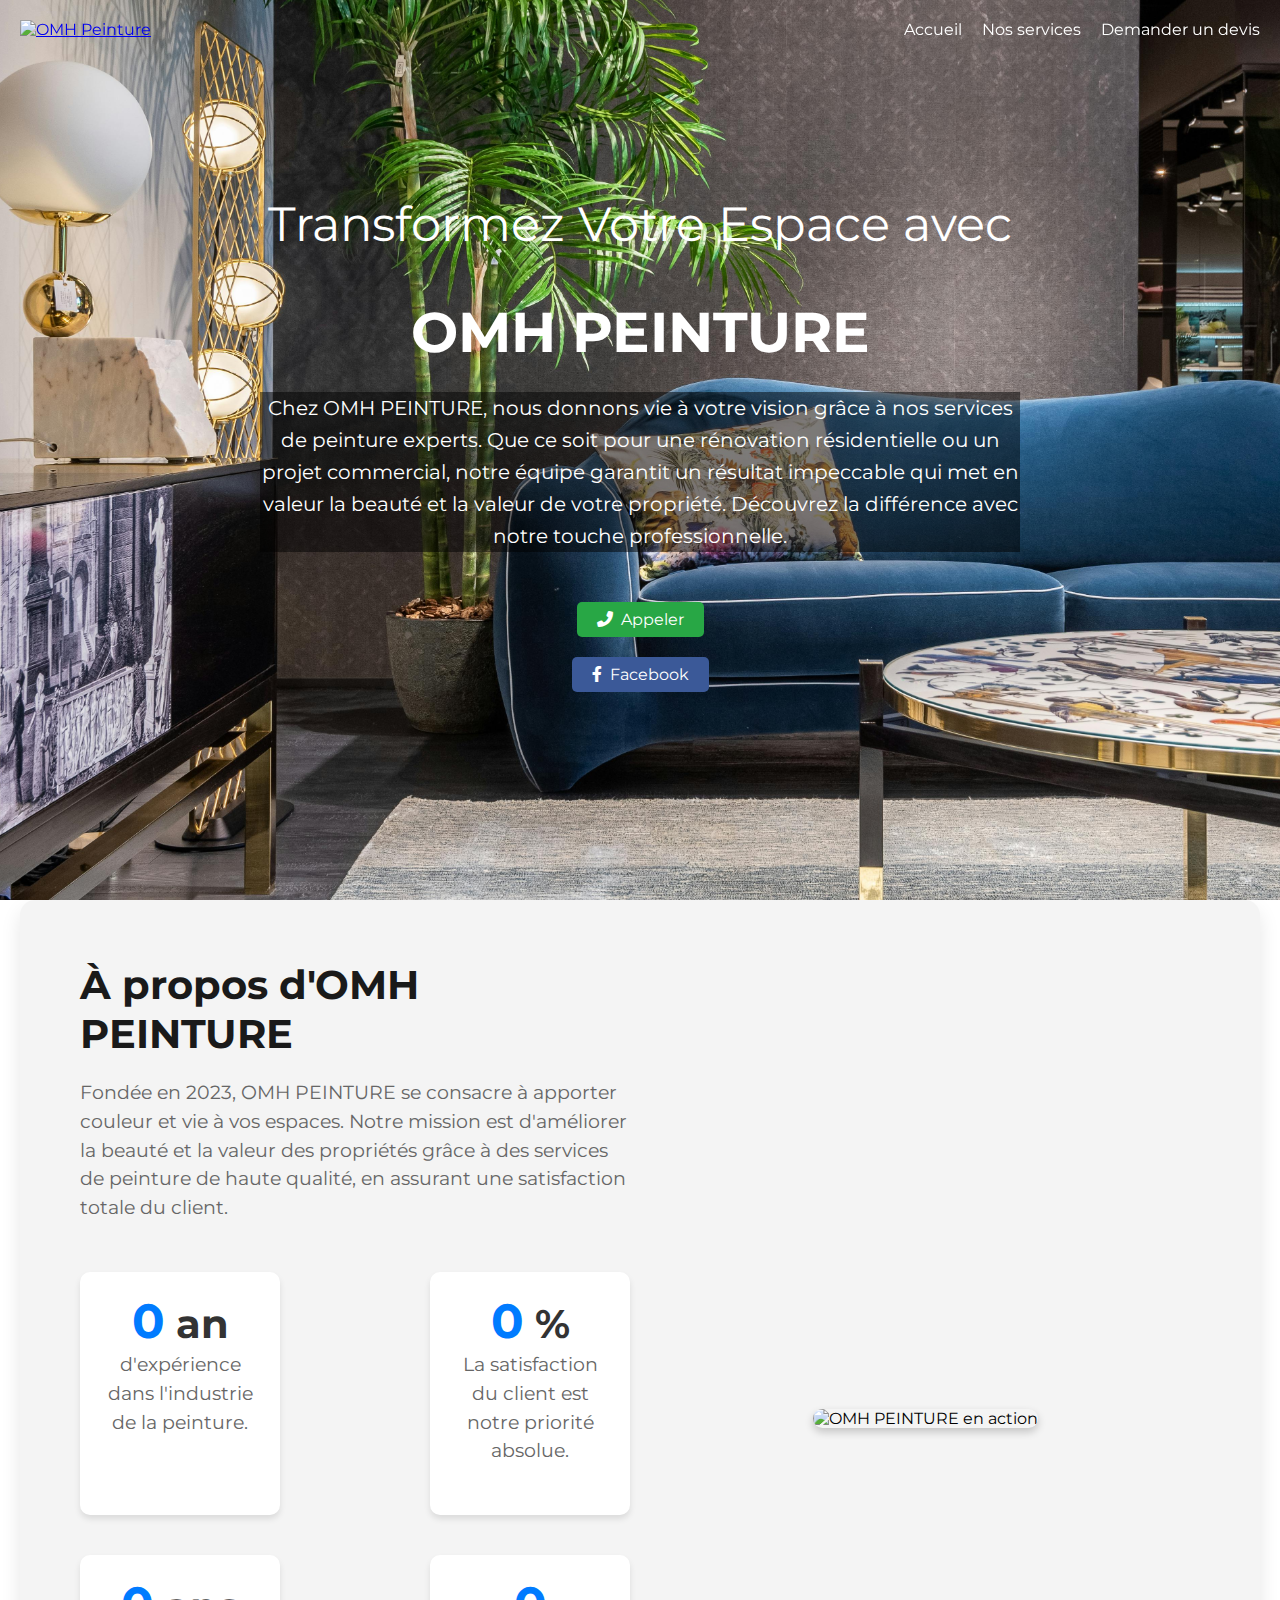
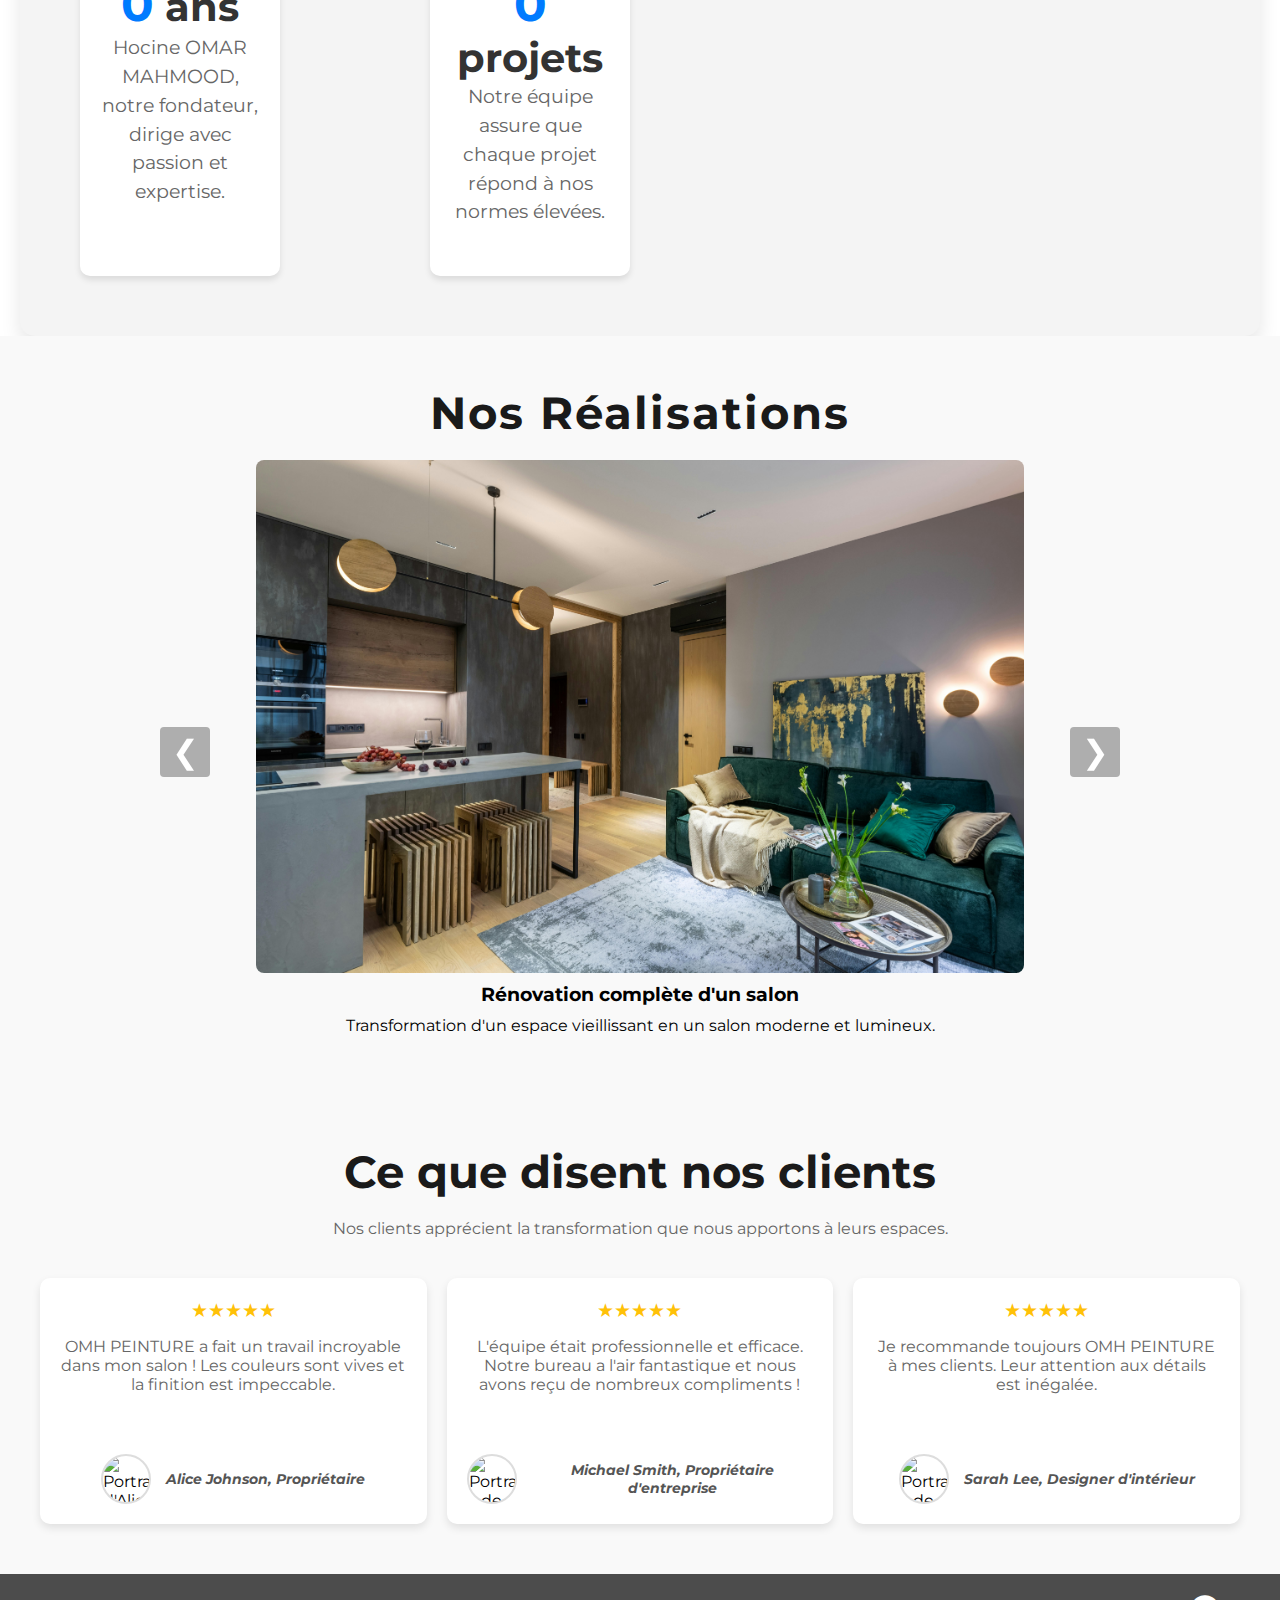
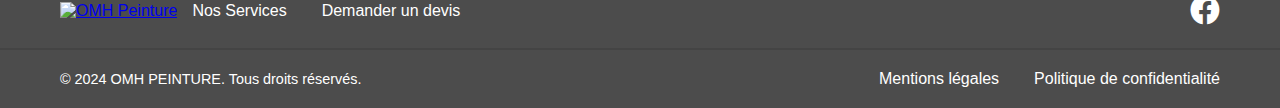
==== commit 9f6e25ef: "Update index.html" ====
--- a/index.html
+++ b/index.html
@@ -13,7 +13,6 @@
     <link rel="stylesheet" href="https://cdnjs.cloudflare.com/ajax/libs/font-awesome/6.0.0-beta3/css/all.min.css">
 </head>
 <body class='home-page'>
-
     <!-- Section Header -->
     <header class="header" id="header">
         <div class="logo-container">
@@ -31,12 +30,13 @@
     </header>
     <!-- Section Hero -->
     <section class="hero-section">
+       <div class="overlay"></div>  <!-- Couche semi-transparente sur l'image --> 
         <div class="hero-content">
 <h1 class="twbb-headline">
      <span class="twbb-headline-plain-text">Transformez Votre Espace avec</span><br>
     <span class="twbb-headline-dynamic-wrapper">
         <span class="twbb-headline-dynamic-text">OMH PEINTURE</span>
-        <div class="zigzag-line"></div>
+     
        
     </span>
      
--- a/style.css
+++ b/style.css
@@ -3,7 +3,6 @@
     padding: 0;
     box-sizing: border-box;
 }
-
 
 body {
     font-family: 'Montserrat', sans-serif;
@@ -162,6 +161,7 @@
 
 .hero-section p {
     font-size: 1.25rem;
+     background: rgba(0, 0, 0, 0.5); /* fond noir semi-transparent */
     line-height: 1.6;
     margin-top: 20px;
     font-weight: normal; /* ou 700 pour un gras plus prononcé */
@@ -870,7 +870,19 @@
 
 .service-details {
   padding: 50px 20px;
-  background-color: #ffffff;
+  background-color: linear-gradient(to bottom right, #f9f9f9, #eaeaea); /* Dégradé léger */
+        border-radius: 10px;
+    box-shadow: 0 4px 8px rgba(0, 0, 0, 0.1);
+    margin: 20px auto;
+    max-width: 800px;
+    text-align: center;
+    opacity: 0; /* Initialement invisible */
+    transform: translateY(20px); /* Déplacement vers le bas */
+    transition: opacity 0.6s ease-out, transform 0.6s ease-out; /* Transition fluide */
+}
+.service-details.visible {
+    opacity: 1; /* Rendre visible */
+    transform: translateY(0); /* Remettre à sa position d'origine */
 }
 
 .service-details h2 {
@@ -922,15 +934,13 @@
 .service-image {
   max-width: 100%;
   height: auto;
+max-height: 300px; /* Limite la hauteur à 300px */
   margin-bottom: 15px;
   border-radius: 8px;
   box-shadow: 0 4px 8px rgba(0, 0, 0, 0.1);
+     object-fit: cover; /* Remplit le conteneur sans déformer l'image */
 }
 
 .btn {
   margin-top: 10px;
 }
-
-
-
-
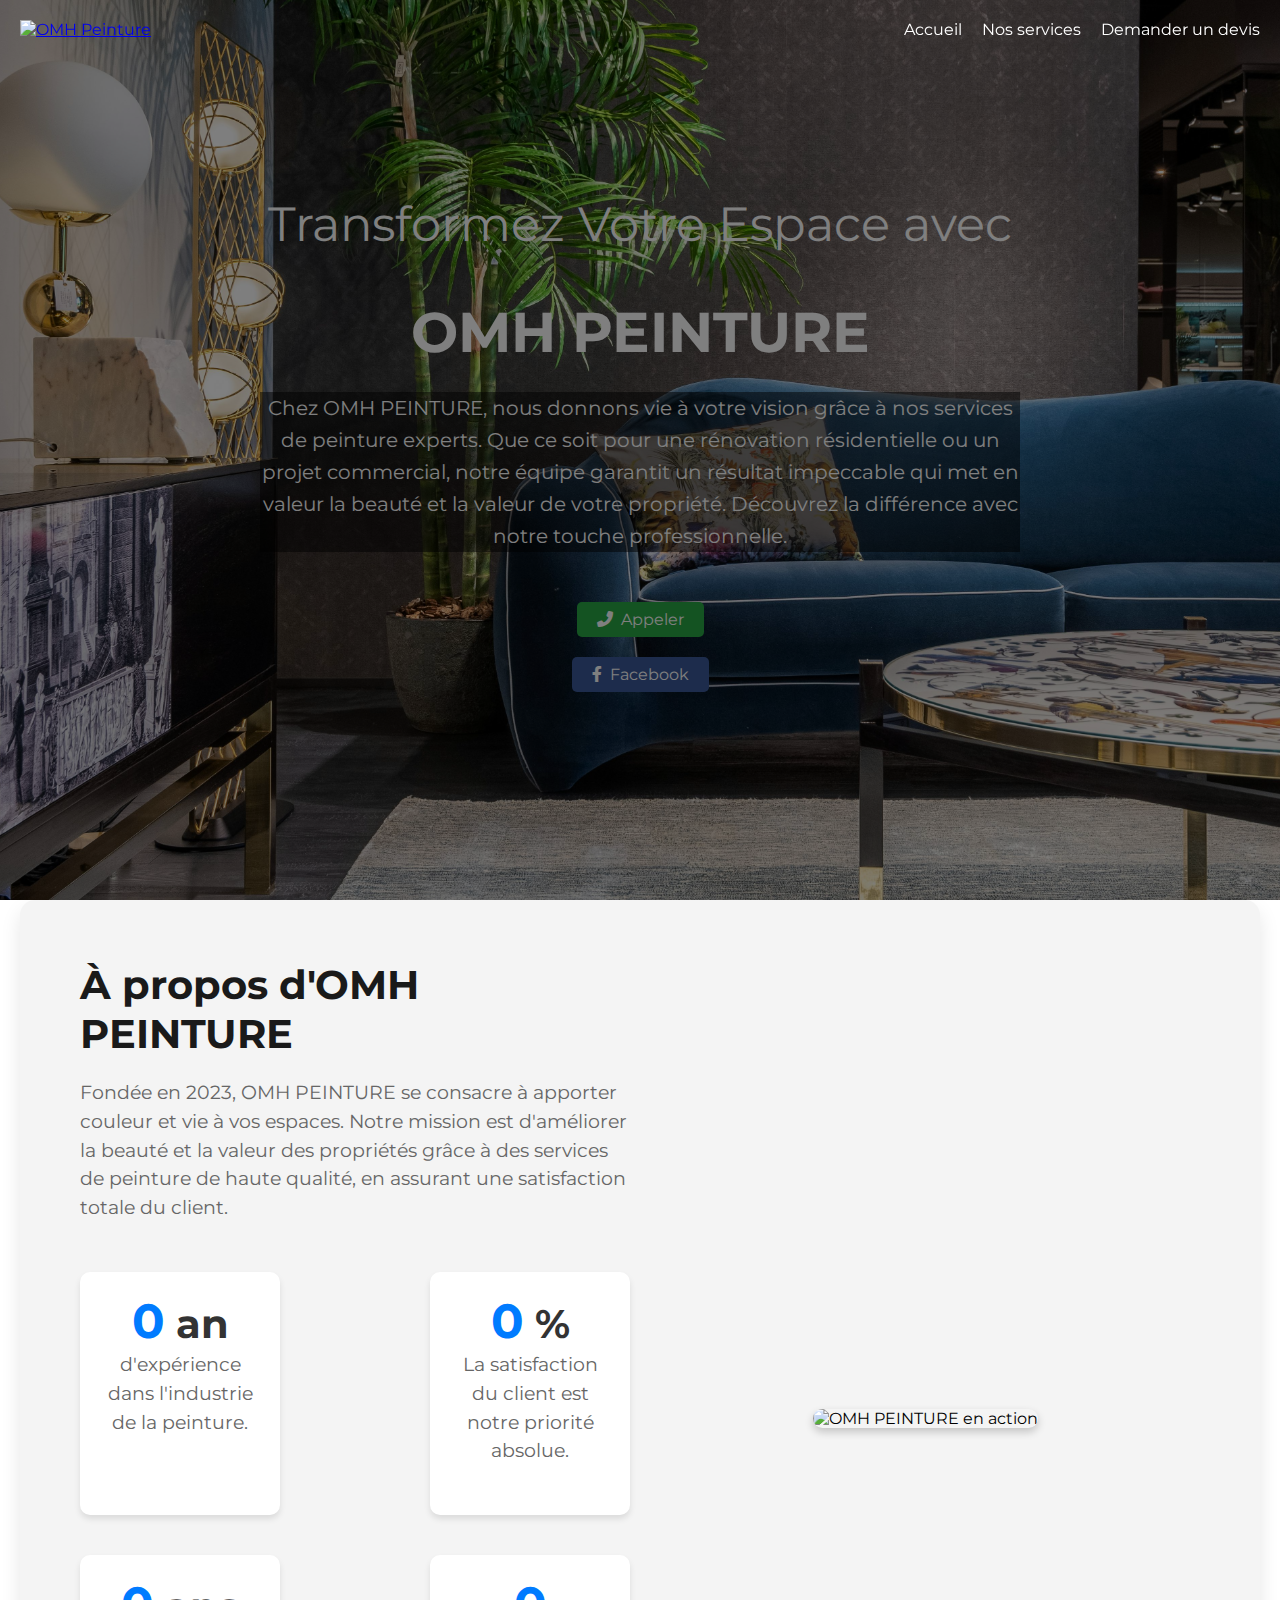
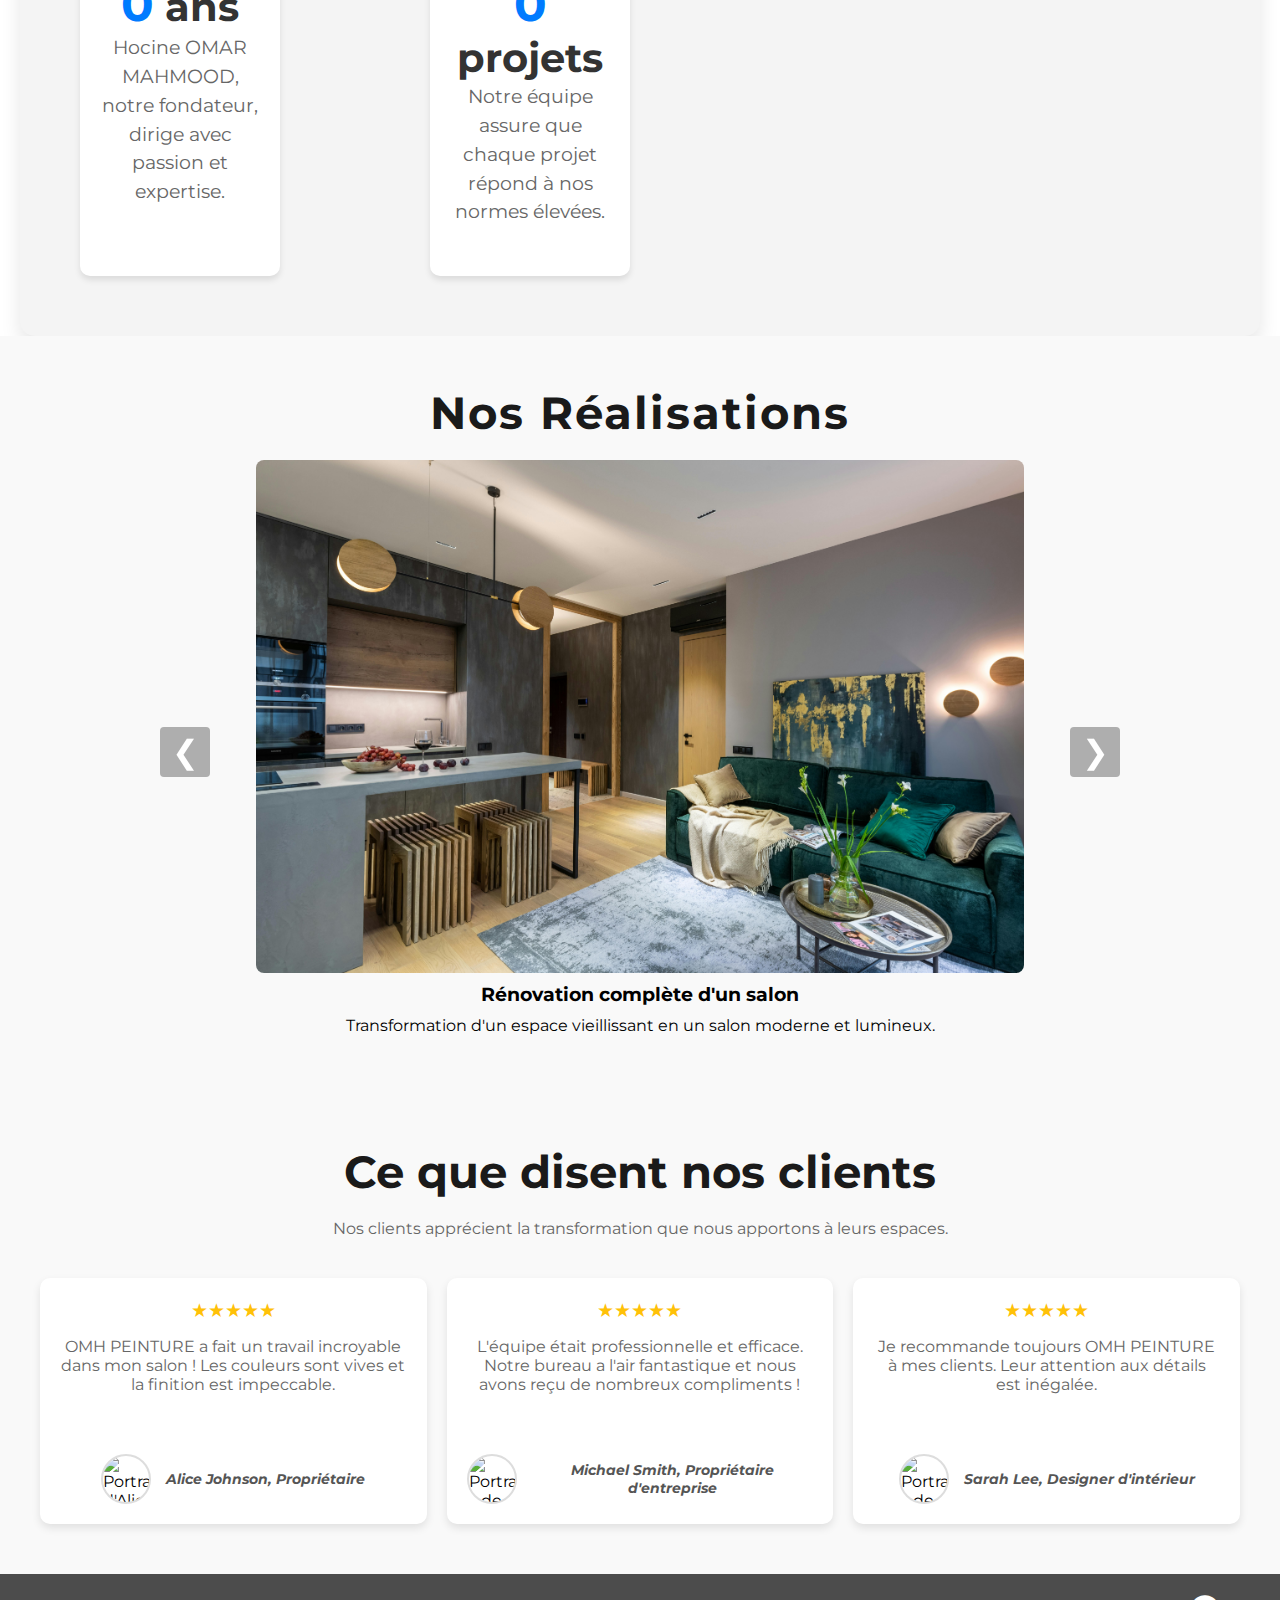
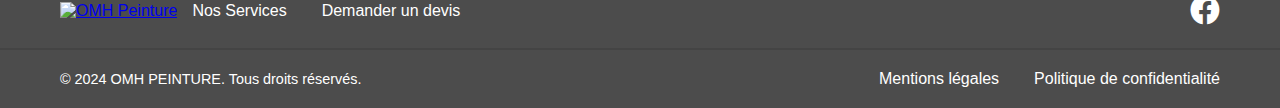
==== commit 8ca8348e: "Update index.html" ====
--- a/index.html
+++ b/index.html
@@ -14,6 +14,7 @@
 </head>
 <body class='home-page'>
     <!-- Section Header -->
+    <div class="overlay"></div>  <!-- Couche semi-transparente sur l'image --> 
     <header class="header" id="header">
         <div class="logo-container">
             <a href="index.html">
@@ -30,7 +31,6 @@
     </header>
     <!-- Section Hero -->
     <section class="hero-section">
-       <div class="overlay"></div>  <!-- Couche semi-transparente sur l'image --> 
         <div class="hero-content">
 <h1 class="twbb-headline">
      <span class="twbb-headline-plain-text">Transformez Votre Espace avec</span><br>
--- a/style.css
+++ b/style.css
@@ -103,6 +103,15 @@
      z-index: 0; /* Permet à l'image de se situer derrière le header */
         flex-direction: column; /* Aligner les éléments de la section en colonne */
     text-align: center; /* Centrer le texte dans la section */
+}
+.overlay {
+    position: absolute;
+    top: 0;
+    left: 0;
+    width: 100%;
+    height: 100%;
+    background: rgba(0, 0, 0, 0.5); /* fond semi-transparent */
+    z-index: 1;  /* La couche doit être derrière le contenu mais devant l'image */
 }
 .services .hero-section {
     height: 100vh; /* Prend toute la hauteur de la fenêtre */
@@ -143,14 +152,13 @@
 .hero-image.zoom-effect::before {
     transform: scale(1.1);
 }
-
-
 .hero-content {
     text-align: center;
-    z-index: 1; /* Le contenu du texte est au-dessus de l'image */
+    z-index: 2; /* Le contenu du texte est au-dessus de l'image */
     max-width: 800px;
     margin: 0 auto;
     padding: 0 20px;
+    position: relative;
     
 }
 .hero-section h1 {
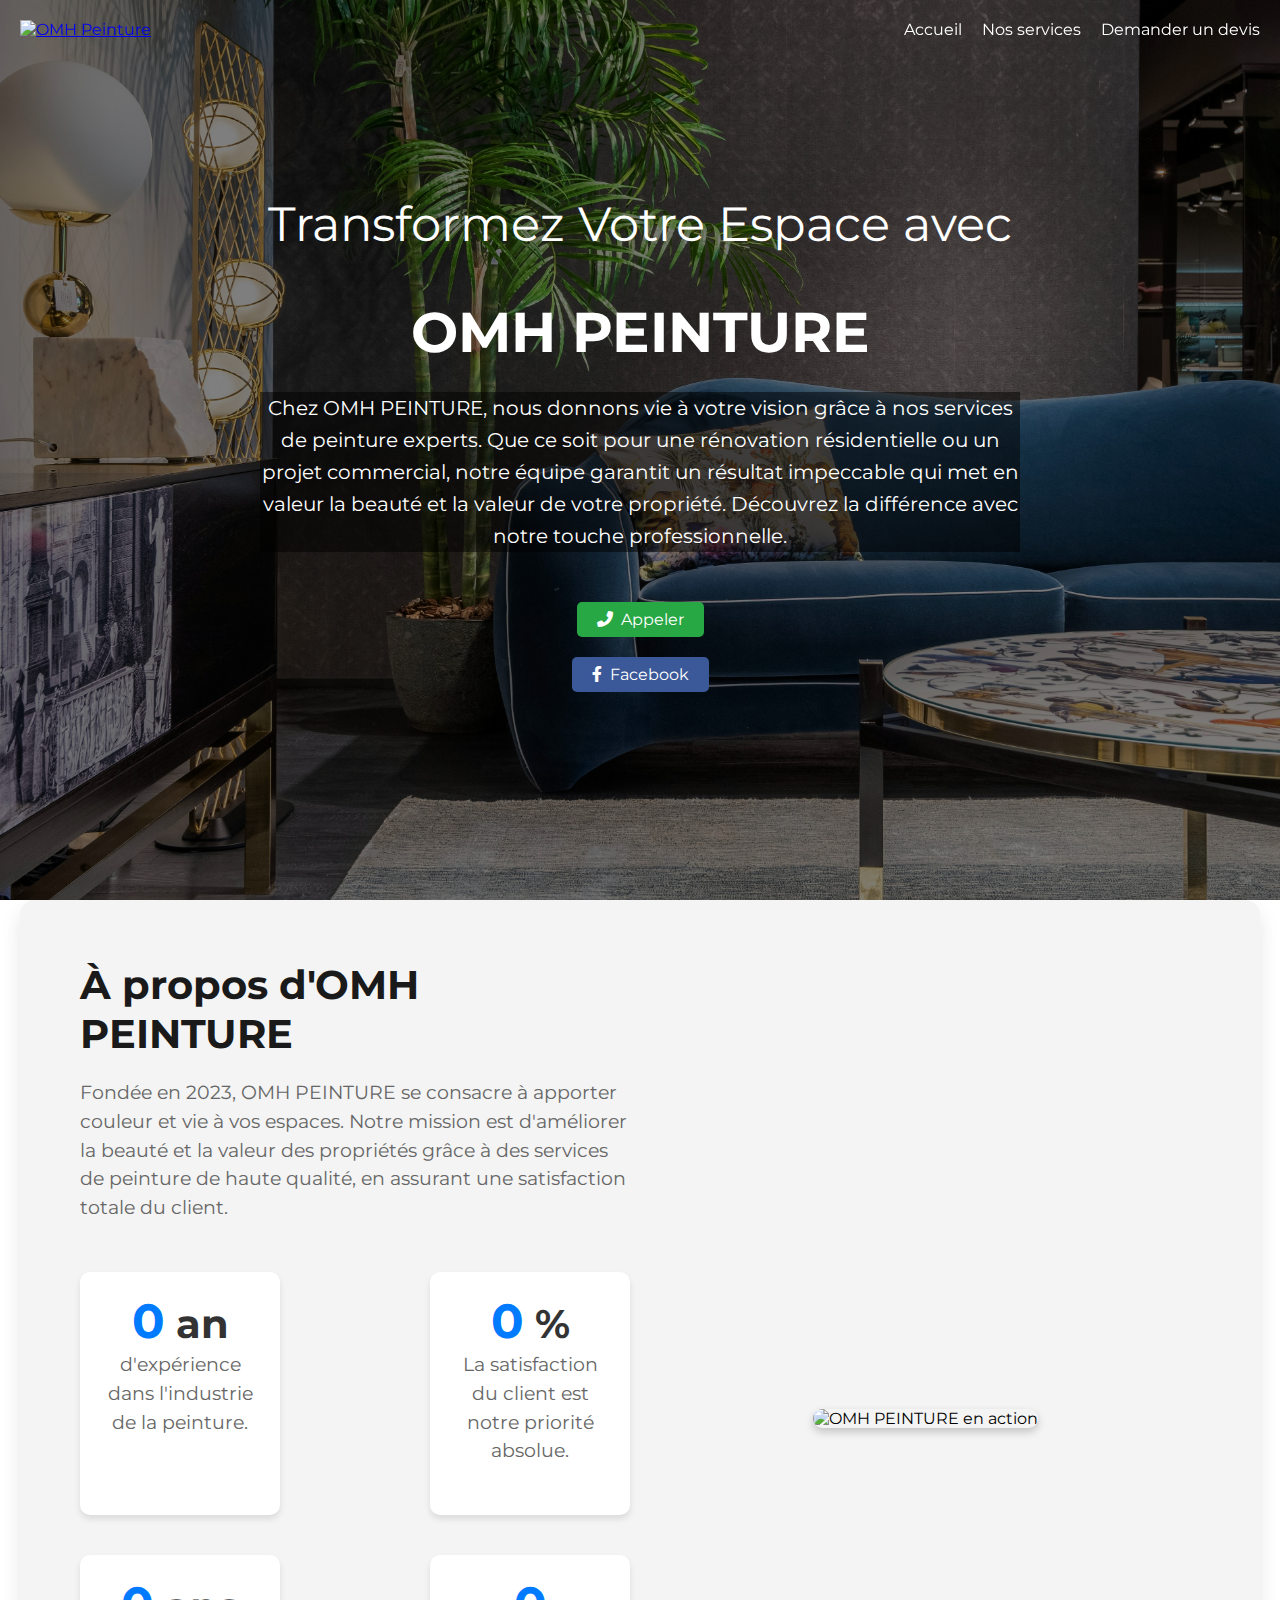
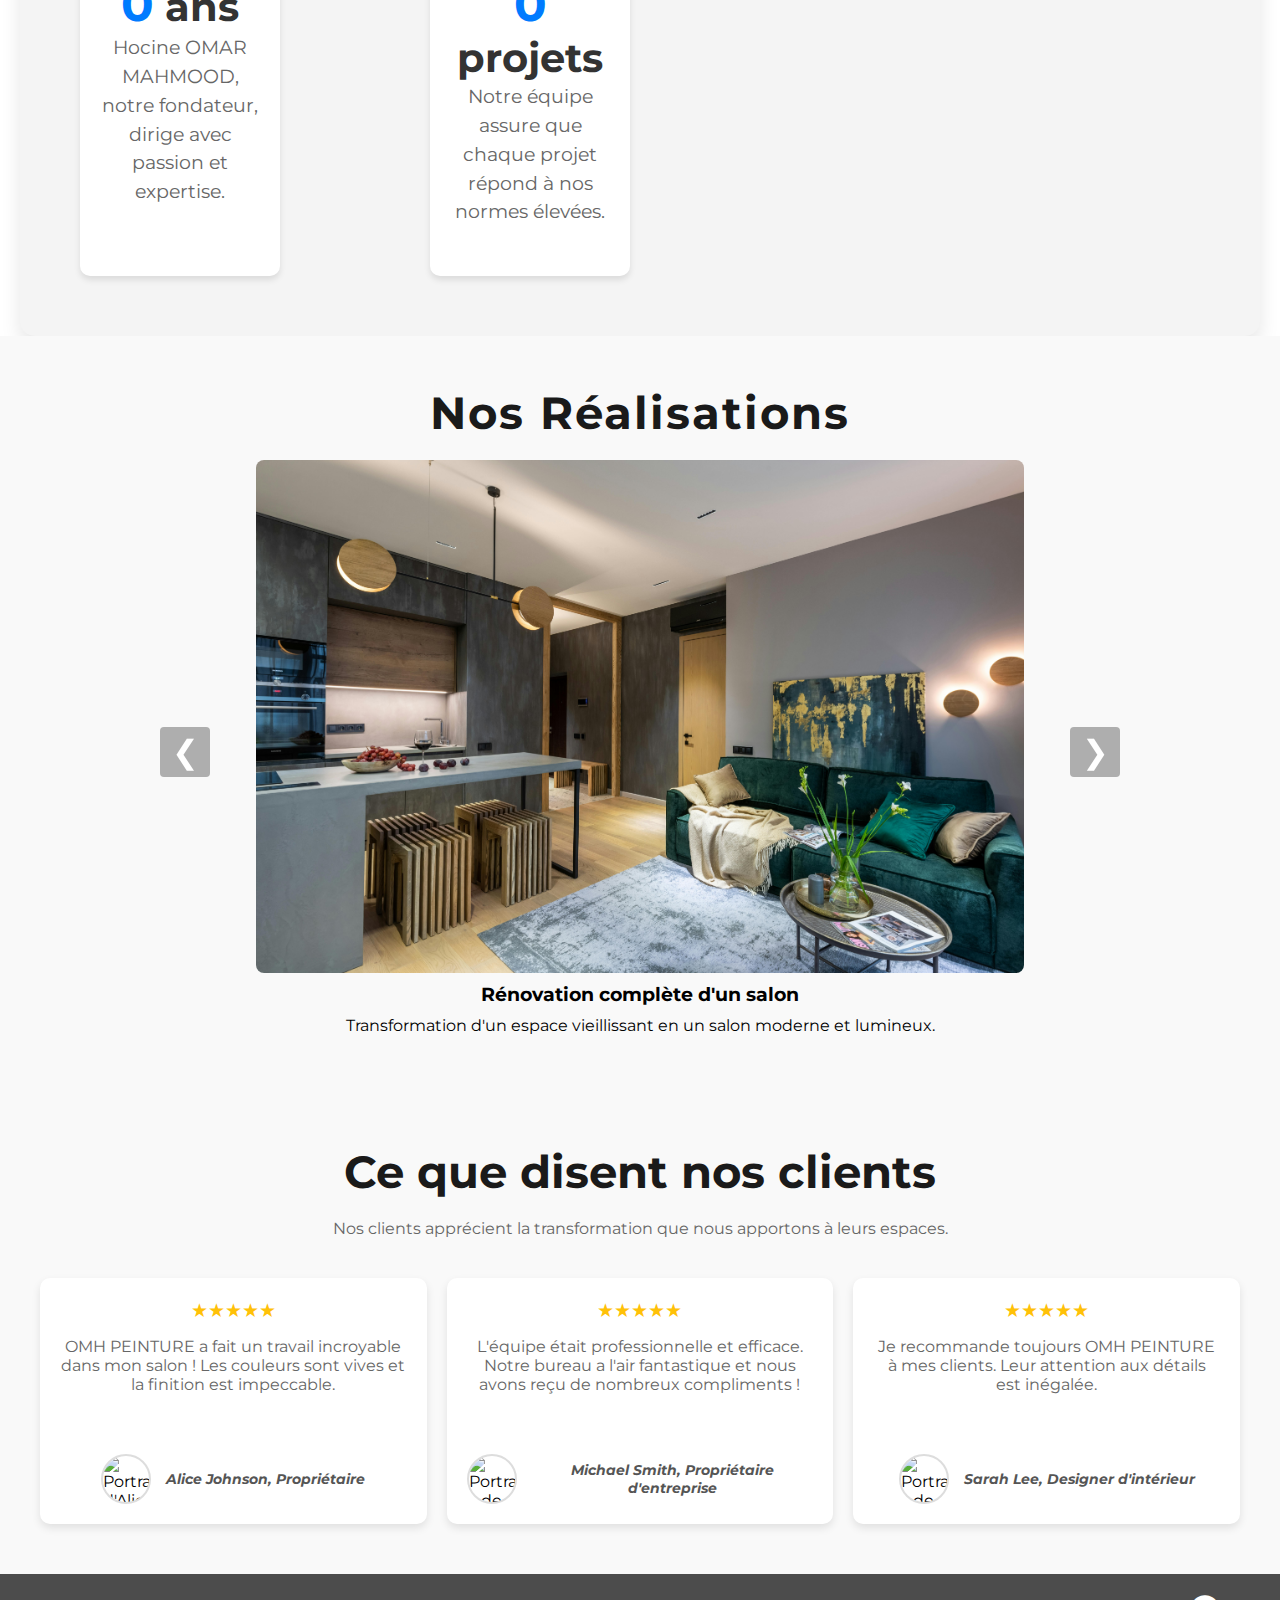
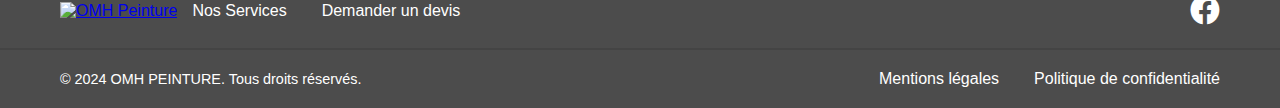
==== commit 247b7c15: "Update index.html" ====
--- a/index.html
+++ b/index.html
@@ -14,7 +14,6 @@
 </head>
 <body class='home-page'>
     <!-- Section Header -->
-    <div class="overlay"></div>  <!-- Couche semi-transparente sur l'image --> 
     <header class="header" id="header">
         <div class="logo-container">
             <a href="index.html">
@@ -31,6 +30,7 @@
     </header>
     <!-- Section Hero -->
     <section class="hero-section">
+        <div class="overlay"></div>  <!-- Couche semi-transparente sur l'image --> 
         <div class="hero-content">
 <h1 class="twbb-headline">
      <span class="twbb-headline-plain-text">Transformez Votre Espace avec</span><br>
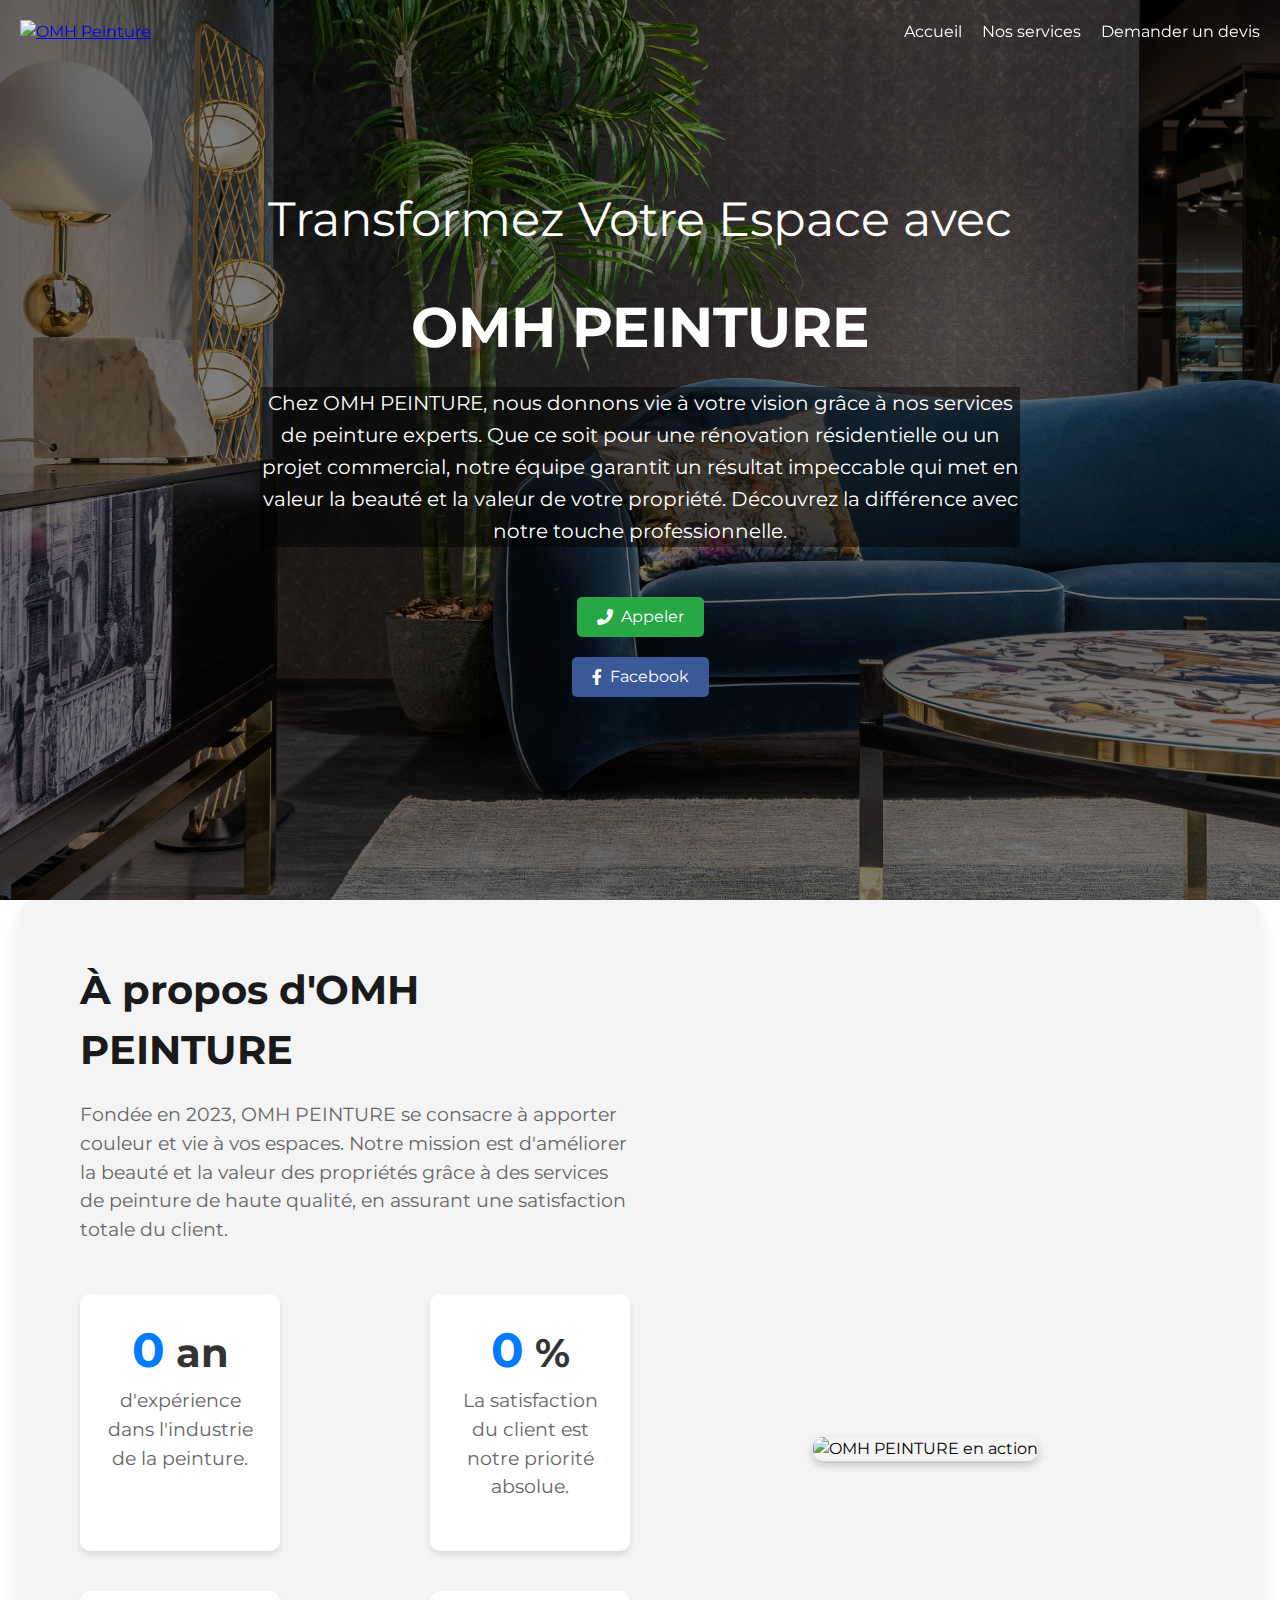
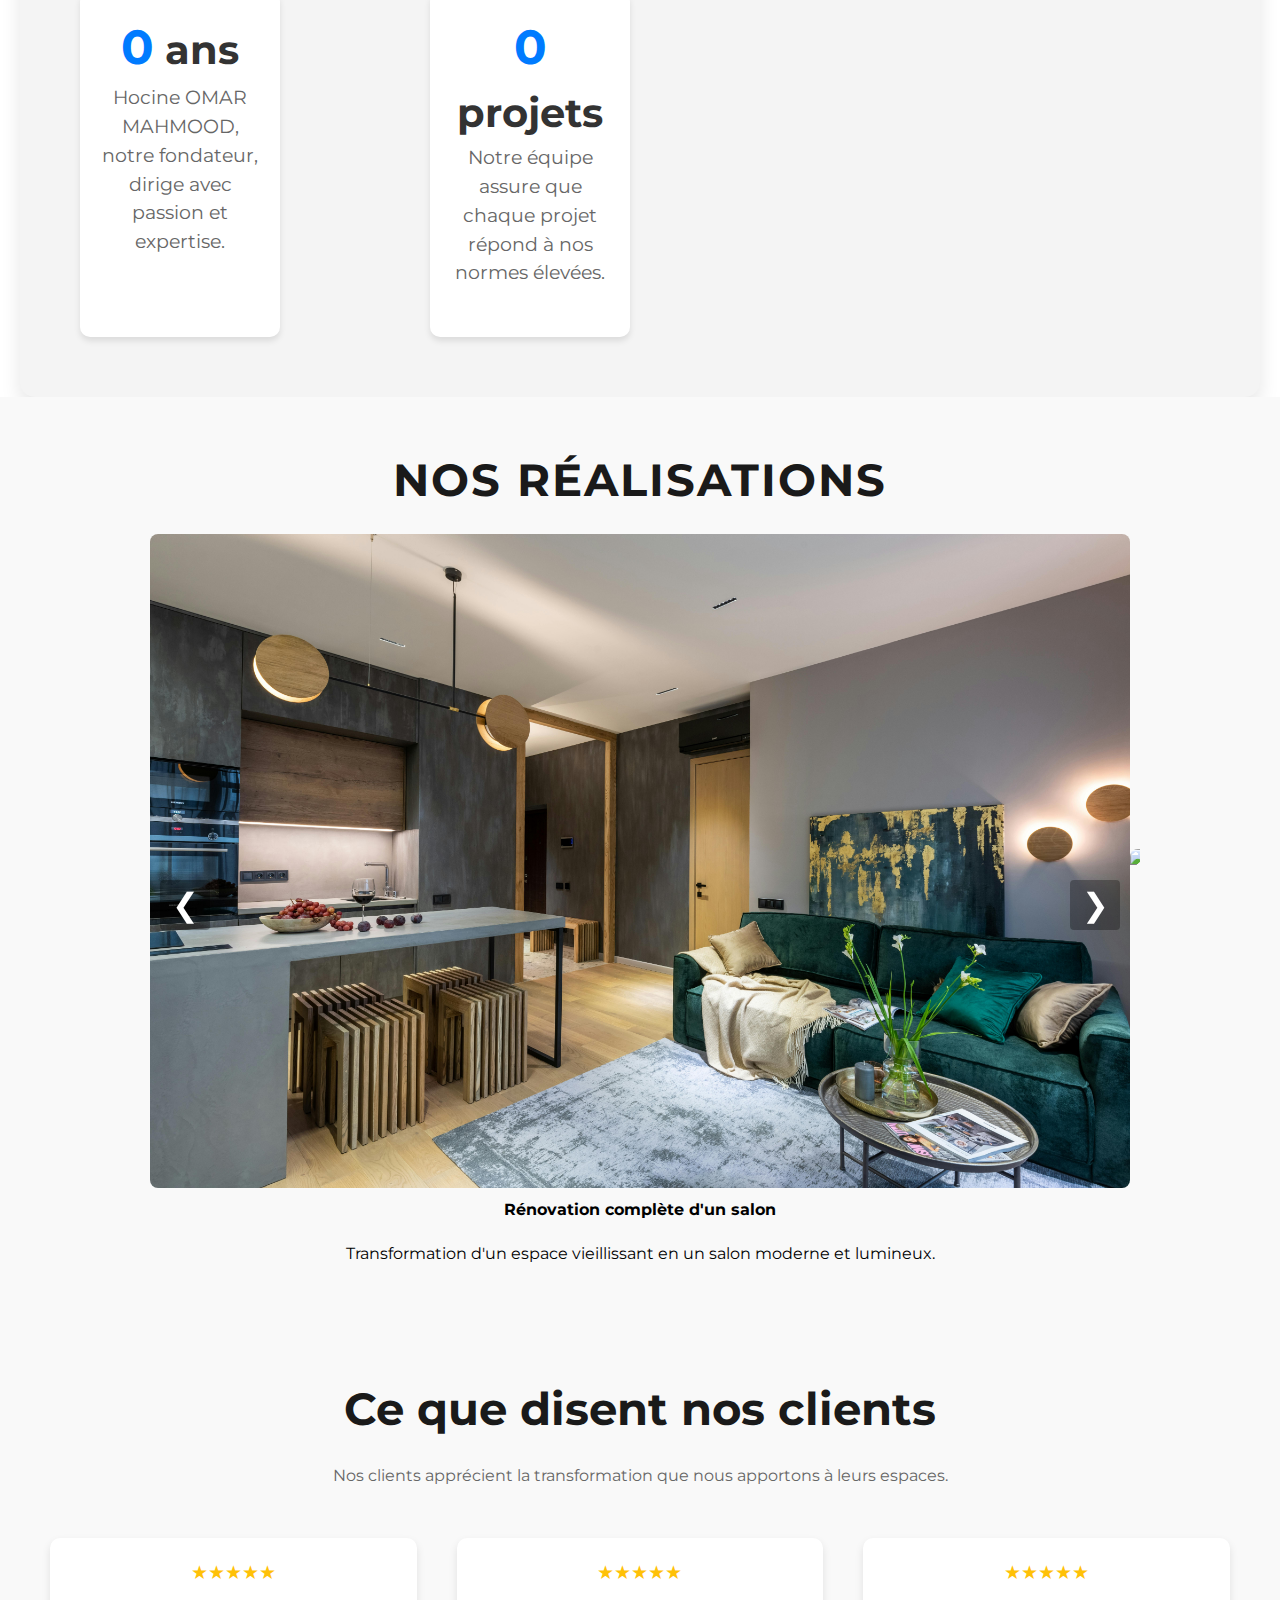
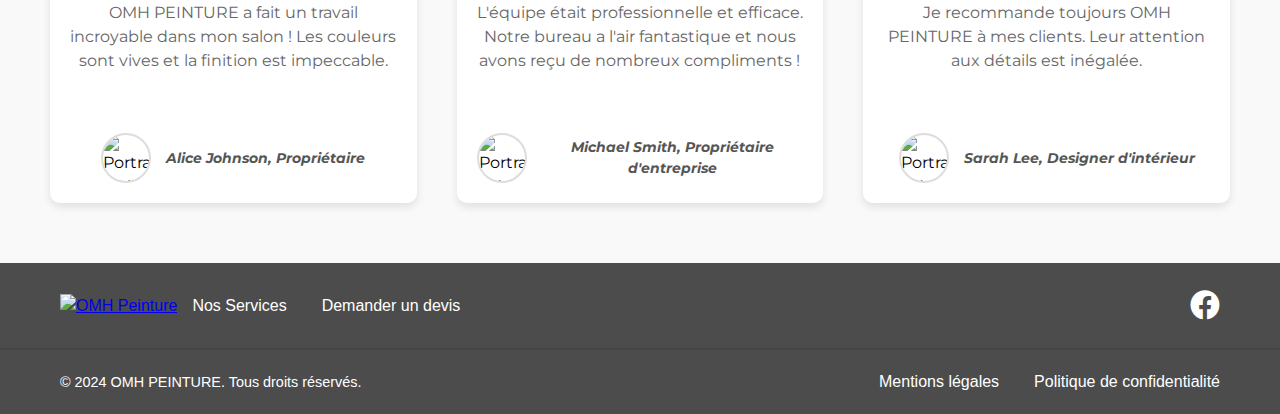
==== commit d34fb101: "Update index.html" ====
--- a/index.html
+++ b/index.html
@@ -3,10 +3,10 @@
 <head>
     <meta charset="UTF-8">
     <meta name="viewport" content="width=device-width, initial-scale=1.0">
-    <meta name="description" content="OMH Peinture - Experts en peinture intérieure et extérieure. Contactez-nous pour un devis gratuit.">
-    <meta name="keywords" content="peinture, décoration, OMH Peinture, devis peinture, peinture intérieure, peinture extérieure">
+    <meta name="description" content="OMH Peinture est spécialisée dans la peinture, la rénovation et les revêtements de sol à Caen. Devis gratuits et résultats impeccables. Contactez-nous !">
+    <meta name="keywords" content="peinture Caen, rénovation Caen, devis peinture Caen, vitrerie Caen, revêtements de sol Caen">
     <meta name="author" content="OMH Peinture">
-    <title>OMH Peinture - Accueil</title>
+    <title>OMH Peinture - Peinture et rénovation à Caen | Devis gratuits</title>
     <link href="https://fonts.googleapis.com/css2?family=Montserrat:wght@400;700&display=swap" rel="stylesheet">
     <link rel="stylesheet" href="style.css">
     <link rel="icon" type="image/png" href="logo VF.PNG">
--- a/style.css
+++ b/style.css
@@ -3,14 +3,15 @@
     padding: 0;
     box-sizing: border-box;
 }
-
 body {
     font-family: 'Montserrat', sans-serif;
-    background-color: #ffffff; /* ou une autre couleur si vous en avez besoin */
-    height: 100%; /* Ajoutez cette règle pour éviter tout fond manquant */
+    background-color: #ffffff;
+    min-height: 100vh;
+    font-size: 16px;
+    line-height: 1.5;
 }
 /* Style spécifique pour le header de la page de contact */
-.demander-devis header {
+header {
     position: fixed;
     top: 0;
     left: 0;
@@ -18,42 +19,21 @@
     display: flex;
     justify-content: space-between;
     align-items: center;
-    padding: 20px;
     z-index: 10;
     width: 100%;
     color: white;
-    transition: background-color 0.3s ease; /* Transition pour le changement de fond */
-    background-color: rgba(0, 0, 0, 0.7) ;
-}
-.home-page header {
-    position: fixed;
-    top: 0;
-    left: 0;
-    right: 0;
-    display: flex;
-    justify-content: space-between;
-    align-items: center;
+    transition: background-color 0.3s ease;
+}
+
+.home-page header,
+.services header {
     padding: 20px;
-    z-index: 10;
-    width: 100%;
-    color: white;
-    transition: background-color 0.3s ease; /* Transition pour le changement de fond */
-    background-color: transparent ; /* Initialement transparent */
-}
-.services header {
-    position: fixed;
-    top: 0;
-    left: 0;
-    right: 0;
-    display: flex;
-    justify-content: space-between;
-    align-items: center;
-    padding: 20px;
-    z-index: 10;
-    width: 100%;
-    color: white;
-    transition: background-color 0.3s ease; /* Transition pour le changement de fond */
-    background-color: transparent ; /* Initialement transparent */
+    background-color: transparent; /* Initialement transparent */
+}
+
+.demander-devis header {
+    padding: 1.25rem;
+    background-color: rgba(0, 0, 0, 0.7);
 }
 
 /* Lorsque l'utilisateur défile légèrement */
@@ -61,7 +41,7 @@
     background-color: rgba(0, 0, 0, 0.7);
 }
 .logo-container img {
-    max-height: 60px;
+    max-height: 3.75rem;
      transition: opacity 0.3s ease;
 }
 .logo-container img:hover {
@@ -72,12 +52,19 @@
     display: inline-block;
     cursor: pointer;
 }
+nav {
+    display: flex; /* Assure que la navigation utilise flexbox */
+    justify-content: flex-start; /* Pour que les éléments soient alignés à gauche */
+    align-items: center; /* Centre verticalement les éléments de la navigation */
+}
 nav ul {
     list-style-type: none;
     display: flex;
-    gap: 20px;
-}
-
+    gap: 1.25rem;
+}
+nav ul li {
+    display: inline-block; /* Peut être utilisé si tu veux chaque lien en ligne */
+}
 nav ul li a {
     text-decoration: none;
     color: white;
@@ -87,12 +74,10 @@
 
 nav ul li a:hover {
     color: #007bff;
-}
-
-
-.home-page .hero-section {
-    height: 100vh; /* Prend toute la hauteur de la fenêtre */
-    background-image: url('pexels-heyho-6969824.jpg');
+    text-decoration: underline; /* Soulignement au survol */
+}
+.hero-section {
+    height: 100vh;
     background-position: center;
     background-size: cover;
     display: flex;
@@ -100,9 +85,17 @@
     align-items: center;
     color: white;
     position: relative;
-     z-index: 0; /* Permet à l'image de se situer derrière le header */
-        flex-direction: column; /* Aligner les éléments de la section en colonne */
-    text-align: center; /* Centrer le texte dans la section */
+    z-index: 0;
+    flex-direction: column;
+    text-align: center;
+}
+
+.home-page .hero-section {
+    background-image: url('pexels-heyho-6969824.jpg');
+}
+
+.services .hero-section {
+    background-image: url('pexels-heyho-6538903.jpg');
 }
 .overlay {
     position: absolute;
@@ -113,21 +106,6 @@
     background: rgba(0, 0, 0, 0.5); /* fond semi-transparent */
     z-index: 1;  /* La couche doit être derrière le contenu mais devant l'image */
 }
-.services .hero-section {
-    height: 100vh; /* Prend toute la hauteur de la fenêtre */
-    background-image: url('pexels-heyho-6538903.jpg');
-    background-position: center;
-    background-size: cover;
-    display: flex;
-    justify-content: center;
-    align-items: center;
-    color: white;
-    position: relative;
-     z-index: 0; /* Permet à l'image de se situer derrière le header */
-        flex-direction: column; /* Aligner les éléments de la section en colonne */
-    text-align: center; /* Centrer le texte dans la section */
-}
-
 /* Conteneur de l'image avec zoom */
 .services .hero-image {
     position: relative;
@@ -157,21 +135,21 @@
     z-index: 2; /* Le contenu du texte est au-dessus de l'image */
     max-width: 800px;
     margin: 0 auto;
-    padding: 0 20px;
+    padding: 0 1.25rem;
     position: relative;
-    
-}
+}
+
 .hero-section h1 {
-    font-size: 4rem;
-    margin-bottom: 20px;
+    font-size: clamp(2rem, 5vw, 4rem);
+    margin-bottom: 1.25rem;
     font-weight: bold; /* ou 700 pour un gras plus prononcé */
 }
 
 .hero-section p {
-    font-size: 1.25rem;
+    font-size: clamp(1rem, 2.5vw, 1.25rem);
      background: rgba(0, 0, 0, 0.5); /* fond noir semi-transparent */
     line-height: 1.6;
-    margin-top: 20px;
+    margin-top: 1.25rem;
     font-weight: normal; /* ou 700 pour un gras plus prononcé */
 }
 .twbb-headline {
@@ -226,21 +204,20 @@
 
 /* Container pour les boutons */
 .button-container {
-  margin-top: 30px; /* Espace au-dessus des boutons */
+  margin-top: 1.875rem; /* Espace au-dessus des boutons */
   display: flex; /* Utilisation de flexbox pour l'alignement horizontal */
   justify-content: center; /* Centrer les boutons horizontalement */
-  gap: 20px; /* Espacement entre les boutons */
+  gap: 1.25rem; /* Espacement entre les boutons */
 flex-direction: column; /* Aligner les boutons en colonne */
-      align-items: center; /* Centrer les boutons verticalement */
-    
+      align-items: center; /* Centrer les boutons verticalement */    
 }
 
 /* Style pour le bouton d'appel / rappel */
 .phone-button {
     background-color: #28a745; /* Couleur verte */
     color: white;
-    padding: 8px 20px;
-    font-size: 16px;
+    padding: 0.5rem 1.25rem;
+    font-size: 1rem;
     border-radius: 5px;
     text-decoration: none;
     display: flex;
@@ -285,24 +262,25 @@
     flex-direction: row;
     justify-content: space-between;
     align-items: center; /* Aligne les éléments verticalement */
-    padding: 40px;
+    padding: 2.5rem;
     background-color: #f4f4f4;
-    border-radius: 15px; /* Bords arrondis */
-    box-shadow: 0 10px 20px rgba(0, 0, 0, 0.1); /* Ombre subtile */
-    margin: 0 20px; /* Marges automatiques */
+    border-radius: 0.9375rem; /* Bords arrondis */
+    box-shadow: 0 0.625rem 1.25rem rgba(0, 0, 0, 0.1);
+    margin: 0 1.25rem;
     flex-wrap: wrap; /* Permet de passer les éléments en dessous sur petits écrans */
 
 }
 
 .about-content {
     flex: 1;
-    padding-right: 50px;
+    padding-right: 1.25rem;
     text-align: left; /* Texte aligné à gauche */
     display: flex;
     align-items: center; /* Aligne verticalement */
     justify-content: space-between; /* Espace entre les colonnes */
-    gap: 20px; /* Espace entre les deux colonnes */
-    padding: 20px;
+    gap: 1.25rem;
+    padding: 1.25rem;
+    width: 100%; /* Prend tout l'espace disponible */
 }
 .text-and-stats {
     flex: 1; /* Prend tout l'espace disponible à gauche */
@@ -311,109 +289,310 @@
     font-size: 2.5rem;
     color:#1a1a1a;
     font-weight: 700; /* Font plus gras */
-    margin-bottom: 20px;
-}
-
+    margin-bottom: 1.25rem;
+}
 .about-content p {
     font-size: 1.2rem;
     color: #666;
     line-height: 1.5;
-    margin-bottom: 30px;
-    
-}
-
+    margin-bottom: 1.875rem;   
+}
 .stats-container {
     display: flex;
-    gap: 20px;
+    gap: 1.25rem;
     flex-wrap: wrap;
     justify-content: space-between;
-    margin-top: 20px;
-}
-
+    margin-top: 1.25rem;
+}
 .stat-item {
-    background-color: #fff;
-    border-radius: 10px;
-    padding: 20px;
-    width: 200px;
-    text-align: center;
-    box-shadow: 0 4px 6px rgba(0, 0, 0, 0.1);
-     transition: transform 0.3s, box-shadow 0.3s ease; /* Ajout d'une transition */
-    margin-top: 20px; /* Espacement entre les éléments */
-}
-
+  background-color: #fff;
+  border-radius: 0.625rem;
+  padding: 1.25rem;
+  width: 12.5rem;
+  text-align: center;
+  box-shadow: 0 0.25rem 0.375rem rgba(0, 0, 0, 0.1);
+  transition: transform 0.3s, box-shadow 0.3s ease;
+  margin-top: 1.25rem;
+}
 .stat-item:hover {
-    transform: translateY(-5px);
-    box-shadow: 0 8px 16px rgba(0, 0, 0, 0.2);
-}
-
+  transform: translateY(-5px);
+  box-shadow: 0 0.5rem 1rem rgba(0, 0, 0, 0.2);
+}
 .stat-number {
     font-size: 2.5rem;
     color: #333;
     font-weight: bold;
 }
-
 .about-image {
     flex: 1;
     height: 100%; /* L'image prendra toute la hauteur du parent */
      text-align: center; /* Centre l'image horizontalement */
 }
-
 .about-image img {
 max-width: 90%; /* S'adapte à la largeur disponible */
     height: auto; /* Conserve les proportions de l'image */
-    border-radius: 10px; /* Coins arrondis (optionnel) */
-    box-shadow: 0 4px 8px rgba(0, 0, 0, 0.2); /* Ombre légère (optionnel) */
-    margin: auto;
+   border-radius: 0.625rem;
+  box-shadow: 0 0.25rem 0.5rem rgba(0, 0, 0, 0.2);
+  margin: auto;
 }
 .about-content, .stat-item, .about-image img {
     transition: all 0.3s ease; /* Transition fluide sur tous les changements */
 }
-
 .counter {
     display: inline-block;
     font-size: 3rem;
     font-weight: bold;
     color: #007bff; /* Couleur du compteur */
 }
-
-
-
-/* Media Queries pour Responsivité */
+/* Media query pour les écrans jusqu'à 768px */
 @media (max-width: 768px) {
+    body {
+        font-size: 14px; /* Réduire la taille de base des textes */
+    }
+    /* Logo */
+    .logo-container img {
+        max-height: 6rem; /* Réduire la taille du logo */
+        max-width: 100%; /* Empêche l'image du logo de dépasser l'écran */
+        height: auto;
+    }
+
+    /* Section About Us */
     .about-us {
         flex-direction: column; /* Sur petit écran, les éléments passent en colonne */
-        padding: 20px;
+        padding: 1.25rem;
+        margin: 0 0.625rem;
     }
 
     .about-content {
-        padding-right: 0;
-    }
-
+        padding: 0;
+        flex-direction: column; /* Les sections passent en colonne */
+        padding: 1rem;
+    }
+        .text-and-stats {
+        width: 100%;
+    }
+
+    .about-content h2 {
+        font-size: 2rem; /* Taille de texte plus petite pour mobile */
+        text-align: center;
+    }
+
+    .about-content p {
+        font-size: 1rem; /* Taille de texte plus petite pour mobile */
+        text-align: center;
+    }
+
+    /* Stats */
     .stats-container {
         justify-content: center; /* Centrer les statistiques sur les petits écrans */
     }
 
     .stat-item {
-        width: 150px; /* Taille plus petite pour les statistiques sur petit écran */
-    }
-}
-
+               width: calc(50% - 0.625rem);
+        padding: 0.9375rem;
+    }
+    .stat-number {
+        font-size: 2rem;
+    }
+
+    .counter {
+        font-size: 2.5rem;
+    }
+
+    .about-image {
+        margin-top: 1.25rem;
+    }
+
+    .about-image img {
+        max-width: 100%;
+    }  
+
+    /* Hero Section */
+        .twbb-headline {
+        font-size: 3rem; /* Réduire la taille globale du titre */
+        line-height: 1.2; /* Augmenter l'espacement entre les lignes */
+    }
+      .twbb-headline-plain-text {
+        font-size: 2rem; /* Réduire la taille du texte "Transformez Votre Espace avec" */
+        margin-bottom: 5px; /* Réduire l'espacement */
+    }
+
+
+  .twbb-headline-dynamic-text {
+        font-size: 2.5rem; /* Réduire la taille de "OMH PEINTURE" */
+        margin-bottom: 10px; /* Réduire l'espacement */
+    }
+        .services-page .twbb-headline-dynamic-wrapper {
+        margin-top: -5px; /* Ajustez cette valeur négative selon vos besoins */
+    }
+
+    .hero-content {
+        padding: 0 0.625rem; /* Réduire le padding horizontal */
+    }
+        .hero-section h1 {
+        font-size: 2rem; /* Réduire la taille des titres */
+        padding-top: 20px; /* Ajouter de l'espace au-dessus du titre */
+    }
+    .button-container {
+        flex-direction: column; /* Aligner les boutons verticalement */
+        gap: 0.5rem;
+    }
+
+    /* Header et Footer */
+   .home-page header,
+    .services header,
+    .demander-devis header {
+        position: fixed;
+        top: 0;
+        left: 0;
+        right: 0;
+        display: flex;
+        justify-content: space-between;
+        align-items: center;
+        padding: 10px; /* Réduisez le padding pour les petits écrans */
+        z-index: 10;
+        width: 100%;
+        color: white;
+        transition: background-color 0.3s ease;
+    } 
+    .home-page header,
+    .services header {
+        background-color: transparent;
+    }
+
+    .demander-devis header {
+        background-color: rgba(0, 0, 0, 0.7);
+    }
+
+
+      .header.scrolled {
+        background-color: rgba(0, 0, 0, 0.7);
+    }
+ .home-page header .logo-container img,
+    .services header .logo-container img,
+    .demander-devis header .logo-container img {
+        max-height: 2.5rem;
+    }
+
+    .home-page header nav ul,
+    .services header nav ul,
+    .demander-devis header nav ul {
+        display: flex;
+        flex-direction: row;
+        justify-content: space-around;
+        align-items: center;
+        padding: 0;
+        margin: 0;
+        gap: 0.625rem;
+    }
+
+    .home-page header nav ul li a,
+    .services header nav ul li a,
+    .demander-devis header nav ul li a {
+        font-size: 0.8rem;
+    }
+
+    footer {
+        width: 100%; /* Assurez-vous que la largeur ne dépasse pas l'écran */
+        padding: 10px; /* Ajustez les paddings pour s'adapter aux petits écrans */
+        box-sizing: border-box; /* Inclure padding dans la largeur totale */
+        overflow: hidden; /* Évitez tout débordement */
+        margin-bottom: 20px; /* Ajoutez de l'espace sous le header */
+        height: auto; /* Assurez-vous que le header s'adapte à son contenu */
+        min-height: 50px; /* Définir une hauteur minimale si nécessaire */
+    }
+    .footer-content {
+        display: flex;
+        flex-direction: row; /* Ajustez le footer pour qu'il soit vertical */
+        align-items: center;
+        justify-content: center; /* Centrer les éléments horizontalement */
+        gap: 10px;
+        text-align: center;
+        flex-wrap: wrap; /* Permet aux éléments de passer à la ligne si nécessaire */
+    }
+        .footer-left, .footer-right {
+        display: flex;
+            flex-direction: row; /* Garder les éléments du footer en ligne */
+        align-items: center; /* Centrer les éléments verticalement */
+            justify-content: center; /* Centrez-les horizontalement */
+        flex-wrap: wrap; /* Permet aux enfants de passer à la ligne si nécessaire */
+    }
+        .footer-left nav ul, .footer-right nav ul {
+        flex-direction: row;
+        gap: 10px;
+    }
+
+    .footer-left nav ul li {
+    font-size: 0.7rem; /* Réduisez la taille de la police si nécessaire */
+        padding: 0; /* Supprimez tout padding */
+    margin: 0; /* Supprimez toute marge */
+}
+  .footer-left nav ul li, .footer-right a {
+        margin-left: 5px; /* Réduisez l'espacement entre les éléments */
+    }
+        .logo-containerfooter img {
+        max-height: 40px; /* Réduisez encore la taille du logo sur mobile */
+    }
+   .social-icons {
+        display: flex;
+        flex-direction: row; /* Aligner les icônes de réseaux sociaux horizontalement */
+        align-items: center;
+    }
+    .social-icons a {
+        margin: 0px 5pc;
+    }
+}
+
+/* Media query pour les écrans jusqu'à 480px */
 @media (max-width: 480px) {
-    .about-content h2 {
-        font-size: 2rem; /* Taille de texte plus petite pour mobile */
-    }
-
-    .about-content p {
-        font-size: 1rem; /* Taille de texte plus petite pour mobile */
-    }
-}
+   body {
+       font-size: 14px; /* Réduire la taille de base des textes */
+   }
+
+   footer {
+       padding: 10px;
+   }
+    .footer-content {
+        flex-direction: column; /* Empilez les sections verticalement si nécessaire */
+        align-items: center;
+        text-align: center;
+        gap: 20px; /* Ajoutez un espacement entre les sections */
+    }
+ .footer-left nav ul {
+        flex-direction: column; /* Empilez les liens verticalement */
+        gap: 10px;
+    }
+
+    .footer-right a {
+        font-size: 1.2rem; /* Réduisez encore la taille de l'icône Facebook */
+    }
+
+    .logo-containerfooter img {
+        max-height: 35px; /* Réduisez encore la taille du logo sur très petits écrans */
+    }
+
+   /* About Section */
+   .about-content h2 {
+       font-size: 2rem; /* Taille de texte plus petite pour mobile */
+   }
+
+   .about-content p {
+       font-size: 1rem; /* Taille de texte plus petite pour mobile */
+   }
+
+   nav ul li {
+       font-size: 0.7rem; /* Réduire la taille de la police des éléments de la navigation pour petits écrans */
+       margin: 0px 5px; 
+   }
+}
+
 .realisations h2 {
     font-size: 2.8rem;
     color:#1a1a1a;
     font-weight: 700; /* Font plus gras */
     margin-bottom: 20px;
     text-align: center;
-    xt-transform: uppercase; /* Mettre en majuscules pour donner un style plus professionnel */
+    text-transform: uppercase; /* Mettre en majuscules pour donner un style plus professionnel */
     letter-spacing: 2px; /* Espacement des lettres pour plus de lisibilité */
     }
     
@@ -434,11 +613,10 @@
     justify-content: center;
 }
 
-
         .carousel-items {
             display: flex;
             transition: transform 1s ease; /* Transition fluide pour le défilement */
-            margin: 0 20px; /* Ajoute une marge sur les côtés du carrousel */
+            margin: 0 10px; /* Ajoute une marge sur les côtés du carrousel */
         }
 
         .carousel-item {
@@ -451,7 +629,7 @@
         }
 
         .carousel-item img {
-            width: 80%;
+            width: 100%;
             height: auto;
             object-fit: cover;
             border-radius: 8px; /* Arrondi léger sur les bords des images */
@@ -463,7 +641,8 @@
         }
 
         .carousel-item h3 {
-            margin-top: 10px;
+             font-size: 1rem;  /* Réduire la taille des titres */
+        margin: 10px 0;  /* Ajuster les marges pour plus de clarté */
         }
 
         /* Flèches de navigation */
@@ -482,6 +661,7 @@
     display: flex;
     align-items: center;
     justify-content: center;
+      transition: background-color 0.3s ease;      
         }
 
         .prev {
@@ -526,7 +706,6 @@
     }
 }
 
-
 .testimonials {
     padding: 50px 20px;
     background-color: #f9f9f9;
@@ -568,6 +747,7 @@
     display: flex;
     flex-direction: column;
     justify-content: space-between;
+    margin: 10px; /* Ajoutez un peu d'espace entre les éléments */
 }
 
 .testimonial-item:hover {
@@ -606,7 +786,7 @@
 footer {
   background-color: rgba(0, 0, 0, 0.7);
   color: white;
-  padding: 20px 0;
+  padding: 1.25rem 0;
   font-family: Arial, sans-serif;
 }
 
@@ -615,9 +795,9 @@
   display: flex;
   justify-content: space-between;
   align-items: center;
-  max-width: 1200px;
+ max-width: 75rem;
   margin: 0 auto;
-  padding: 0 20px;
+  padding: 0 1.25rem;
 }
 
 /* Partie gauche : Logo et liens */
@@ -651,7 +831,7 @@
 }
 
 .footer-left nav ul li {
-  margin-left: 15px; /* Espace entre les liens */
+    margin-left: 0.9375rem;
 }
 
 .footer-left nav ul li a {
@@ -662,6 +842,8 @@
 
 .footer-left nav ul li a:hover {
   text-decoration: underline;
+        color: #007bff; /* Changez la couleur au survol */
+    transition: color 0.3s ease; /* Transition douce */
 }
 
 /* Partie droite : Icône Facebook */
@@ -672,7 +854,7 @@
 
 .footer-right a {
   color: white;
-  font-size: 30px; /* Taille agrandie pour Facebook */
+font-size: 1.875rem;
   text-decoration: none;
 }
 
@@ -683,7 +865,7 @@
 /* Ligne de séparation */
 hr {
   border: 1px solid #444;
-  margin: 20px 0;
+    margin: 1.25rem 0;
 }
 
 /* Bas de page */
@@ -691,9 +873,9 @@
   display: flex;
   justify-content: space-between;
   align-items: center;
-  max-width: 1200px;
+ max-width: 75rem;
   margin: 0 auto;
-  padding: 0 20px;
+  padding: 0 1.25rem;
   font-size: 0.9rem;
 }
 
@@ -705,7 +887,7 @@
 }
 
 .footer-bottom nav ul li {
-  margin-left: 15px;
+   margin-left: 0.9375rem;
 }
 
 .footer-bottom nav ul li a {
@@ -714,7 +896,9 @@
 }
 
 .footer-bottom nav ul li a:hover {
-  text-decoration: underline;
+    color: white;
+  text-decoration: none;
+  font-size: 1rem;
 }
 
 /* Section Formulaire */
